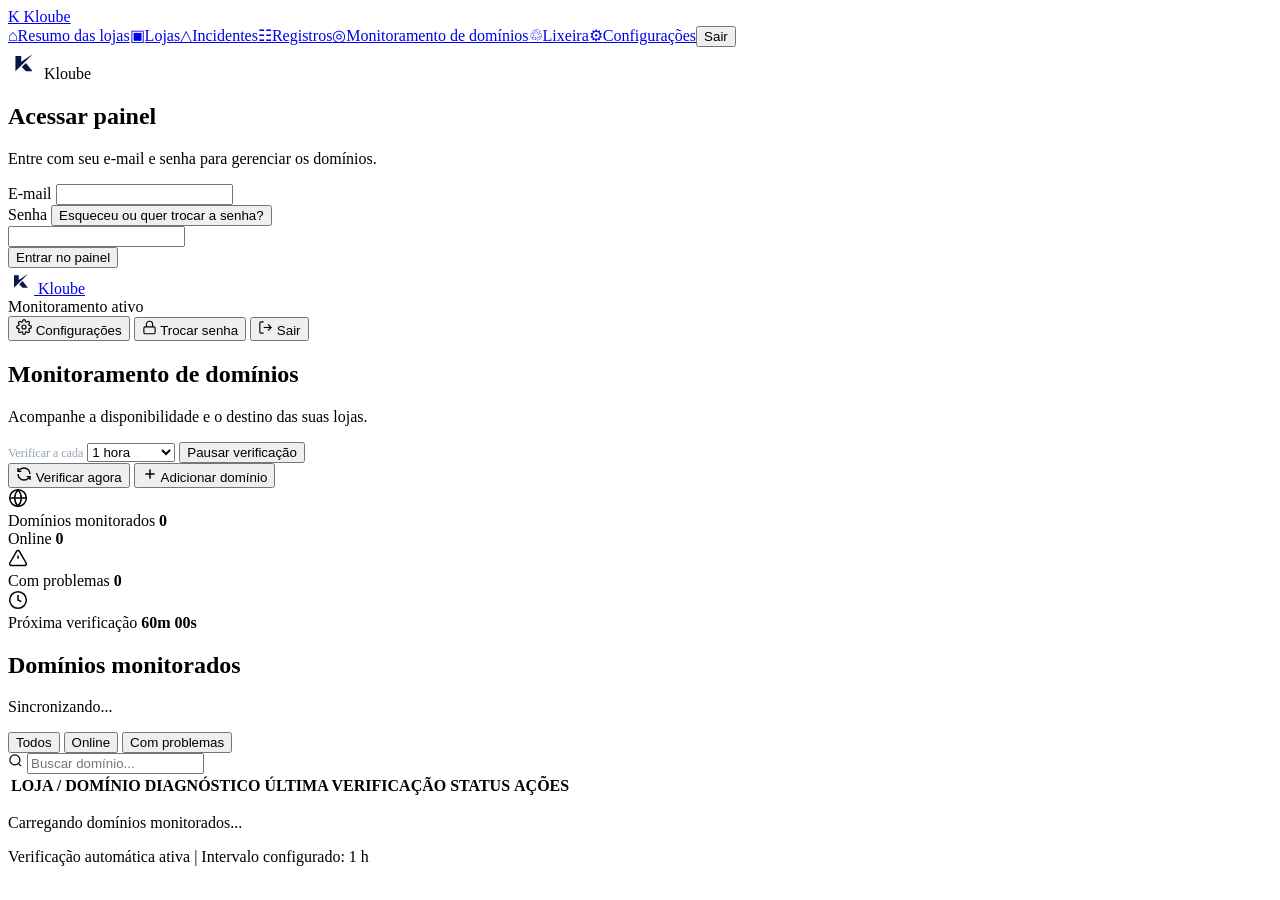
==== domain_monitor/public/index.html @ c4951e4f "Add files via upload" ====
<!DOCTYPE html>
<html lang="pt-BR">
<head>
    <meta charset="UTF-8" />
    <meta name="viewport" content="width=device-width, initial-scale=1.0" />
    <title>Kloube — Monitoramento de domínios</title>
    <link rel="icon" type="image/svg+xml" href="/monitoramento/favicon.svg" />
    <link rel="shortcut icon" type="image/svg+xml" href="data:image/svg+xml,%3Csvg xmlns='http://www.w3.org/2000/svg' viewBox='0 0 28 28' fill='none'%3E%3Crect width='28' height='28' rx='6' fill='%23FFFFFF'/%3E%3Cpath d='M6.5 7.8H11.6V12.9L21.8 6.2L6.5 21.2V7.8Z' fill='%23061647'/%3E%3Cpath d='M15.7 13.9L12.1 17.4L15.7 21.2H21.4L15.7 13.9Z' fill='%23061647'/%3E%3C/svg%3E" />
    <link rel="preconnect" href="https://fonts.googleapis.com">
    <link rel="preconnect" href="https://fonts.gstatic.com" crossorigin>
    <link href="https://fonts.googleapis.com/css2?family=Inter:wght@400;500;600;700&family=JetBrains+Mono:wght@400;500&display=swap" rel="stylesheet">
    <link rel="stylesheet" href="/monitoramento/styles.css" />
<link rel="stylesheet" href="/monitoramento/unified-sidebar.css?v=3"></head>
<body><aside class="unified-sidebar"><a class="unified-brand" href="/"><span class="unified-logo">K</span> Kloube</a><nav><a class="unified-nav " href="/?view=summary"><span aria-hidden="true">⌂</span>Resumo das lojas</a><a class="unified-nav " href="/?view=stores"><span aria-hidden="true">▣</span>Lojas</a><a class="unified-nav " href="/?view=incidents"><span aria-hidden="true">△</span>Incidentes</a><a class="unified-nav " href="/?view=records"><span aria-hidden="true">☷</span>Registros</a><a class="unified-nav active" href="/monitoramento/"><span aria-hidden="true">◎</span>Monitoramento de domínios</a><a class="unified-nav" href="/?view=trash"><span aria-hidden="true">♲</span>Lixeira</a><a class="unified-nav " href="/?view=settings"><span aria-hidden="true">⚙</span>Configurações</a><button class="unified-nav" id="unified-logout">Sair</button></nav></aside>
    <!-- Tela de Login e Redefinição de Senha -->
    <div id="auth-screen" class="auth-screen">
        <div class="auth-glow-circle" aria-hidden="true"></div>
        <div class="auth-card">
            <div class="auth-brand">
                <span class="brand-mark" aria-hidden="true">
                    <svg width="32" height="32" viewBox="0 0 28 28" fill="none">
                        <rect width="28" height="28" rx="6" fill="#FFFFFF"/>
                        <path d="M6.5 7.8H11.6V12.9L21.8 6.2L6.5 21.2V7.8Z" fill="#061647"/>
                        <path d="M15.7 13.9L12.1 17.4L15.7 21.2H21.4L15.7 13.9Z" fill="#061647"/>
                    </svg>
                </span>
                <span class="brand-wordmark">Kloube</span>
            </div>

            <!-- Visão 1: Login -->
            <div id="auth-login-view">
                <h2 class="auth-title">Acessar painel</h2>
                <p class="auth-subtitle">Entre com seu e-mail e senha para gerenciar os domínios.</p>

                <form id="login-form" novalidate>
                    <div id="login-error-box" class="form-error-box" style="display:none;" role="alert"></div>

                    <div class="form-field">
                        <label for="login-email">E-mail</label>
                        <input type="email" id="login-email" placeholder="" required autocomplete="username" />
                    </div>

                    <div class="form-field">
                        <div class="auth-label-row">
                            <label for="login-password">Senha</label>
                            <button type="button" id="btn-forgot-password" class="link-btn auth-forgot-link">Esqueceu ou quer trocar a senha?</button>
                        </div>
                        <input type="password" id="login-password" placeholder="" required autocomplete="current-password" />
                    </div>

                    <button type="submit" id="btn-login-submit" class="btn btn-primary auth-submit-btn">
                        <span>Entrar no painel</span>
                    </button>
                </form>
            </div>

            <!-- Visão 2: Trocar / Redefinir Senha -->
            <div id="auth-reset-view" style="display:none;">
                <h2 class="auth-title">Trocar senha</h2>
                <p class="auth-subtitle" id="auth-reset-subtitle">Receba um código no seu e-mail cadastrado para definir uma nova senha.</p>

                <form id="reset-password-form" novalidate>
                    <div id="reset-error-box" class="form-error-box" style="display:none;" role="alert"></div>

                    <div class="form-field">
                        <label for="reset-email">E-mail da conta</label>
                        <div class="auth-inline-row">
                            <input type="email" id="reset-email" placeholder="" required autocomplete="username" />
                            <button type="button" id="btn-send-reset-code" class="btn btn-secondary btn-sm">Enviar código</button>
                        </div>
                    </div>

                    <div class="form-field" id="reset-code-group">
                        <label for="reset-code">Código de 6 dígitos (enviado no e-mail)</label>
                        <input type="text" id="reset-code" placeholder="Ex: 123456" maxlength="6" autocomplete="one-time-code" />
                    </div>

                    <div class="form-field">
                        <label for="reset-new-password">Nova senha</label>
                        <input type="password" id="reset-new-password" placeholder="" required autocomplete="new-password" />
                    </div>

                    <div class="form-field">
                        <label for="reset-confirm-password">Confirmar nova senha</label>
                        <input type="password" id="reset-confirm-password" placeholder="" required autocomplete="new-password" />
                    </div>

                    <div class="auth-reset-actions">
                        <button type="button" id="btn-back-to-login" class="btn btn-secondary">Voltar</button>
                        <button type="submit" id="btn-reset-submit" class="btn btn-primary" style="flex:1;">
                            <span>Salvar nova senha</span>
                        </button>
                    </div>
                </form>
            </div>
        </div>
    </div>

    <!-- 1. Cabeçalho -->
    <header class="topbar">
        <div class="container topbar-inner">
            <div class="topbar-left">
                <a href="/" class="brand" aria-label="Kloube">
                    <span class="brand-mark" aria-hidden="true">
                        <svg width="26" height="26" viewBox="0 0 28 28" fill="none">
                            <rect width="28" height="28" rx="6" fill="#FFFFFF"/>
                            <path d="M6.5 7.8H11.6V12.9L21.8 6.2L6.5 21.2V7.8Z" fill="#061647"/>
                            <path d="M15.7 13.9L12.1 17.4L15.7 21.2H21.4L15.7 13.9Z" fill="#061647"/>
                        </svg>
                    </span>
                    <span class="brand-wordmark">Kloube</span>
                </a>

                <span class="topbar-divider" aria-hidden="true"></span>

                <div class="monitor-status-indicator" id="header-monitor-status">
                    <span class="status-dot status-dot-green" aria-hidden="true"></span>
                    <span>Monitoramento ativo</span>
                </div>
            </div>

            <div class="topbar-right">
                <button type="button" id="btn-open-create-account" class="topbar-btn" style="display:none;" title="Criar nova conta de acesso (Exclusivo Admin)">
                    <svg width="16" height="16" viewBox="0 0 24 24" fill="none" stroke="currentColor" stroke-width="1.8" aria-hidden="true">
                        <path d="M16 21v-2a4 4 0 0 0-4-4H5a4 4 0 0 0-4 4v2"></path>
                        <circle cx="8.5" cy="7" r="4"></circle>
                        <line x1="20" y1="8" x2="20" y2="14"></line>
                        <line x1="23" y1="11" x2="17" y2="11"></line>
                    </svg>
                    <span>Criar conta</span>
                </button>

                <button type="button" id="btn-open-settings" class="topbar-btn">
                    <svg width="16" height="16" viewBox="0 0 24 24" fill="none" stroke="currentColor" stroke-width="1.8" aria-hidden="true">
                        <circle cx="12" cy="12" r="3"></circle>
                        <path d="M19.4 15a1.65 1.65 0 0 0 .33 1.82l.06.06a2 2 0 0 1 0 2.83 2 2 0 0 1-2.83 0l-.06-.06a1.65 1.65 0 0 0-1.82-.33 1.65 1.65 0 0 0-1 1.51V21a2 2 0 0 1-2 2 2 2 0 0 1-2-2v-.09A1.65 1.65 0 0 0 9 19.4a1.65 1.65 0 0 0-1.82.33l-.06.06a2 2 0 0 1-2.83 0 2 2 0 0 1 0-2.83l.06-.06a1.65 1.65 0 0 0 .33-1.82 1.65 1.65 0 0 0-1.51-1H3a2 2 0 0 1-2-2 2 2 0 0 1 2-2h.09A1.65 1.65 0 0 0 4.6 9a1.65 1.65 0 0 0-.33-1.82l-.06-.06a2 2 0 0 1 0-2.83 2 2 0 0 1 2.83 0l.06.06a1.65 1.65 0 0 0 1.82.33H9a1.65 1.65 0 0 0 1-1.51V3a2 2 0 0 1 2-2 2 2 0 0 1 2 2v.09a1.65 1.65 0 0 0 1 1.51 1.65 1.65 0 0 0 1.82-.33l.06-.06a2 2 0 0 1 2.83 0 2 2 0 0 1 0 2.83l-.06.06a1.65 1.65 0 0 0-.33 1.82V9a1.65 1.65 0 0 0 1.51 1H21a2 2 0 0 1 2 2 2 2 0 0 1-2 2h-.09a1.65 1.65 0 0 0-1.51 1z"></path>
                    </svg>
                    <span>Configurações</span>
                </button>

                <button type="button" id="btn-header-change-pass" class="topbar-btn" title="Trocar senha de acesso">
                    <svg width="15" height="15" viewBox="0 0 24 24" fill="none" stroke="currentColor" stroke-width="1.8" aria-hidden="true">
                        <rect x="3" y="11" width="18" height="11" rx="2" ry="2"></rect>
                        <path d="M7 11V7a5 5 0 0 1 10 0v4"></path>
                    </svg>
                    <span>Trocar senha</span>
                </button>

                <button type="button" id="btn-logout" class="topbar-btn" title="Sair da conta">
                    <svg width="15" height="15" viewBox="0 0 24 24" fill="none" stroke="currentColor" stroke-width="1.8" aria-hidden="true">
                        <path d="M9 21H5a2 2 0 0 1-2-2V5a2 2 0 0 1 2-2h4"></path>
                        <polyline points="16 17 21 12 16 7"></polyline>
                        <line x1="21" y1="12" x2="9" y2="12"></line>
                    </svg>
                    <span>Sair</span>
                </button>
            </div>
        </div>
    </header>

    <main class="container main-layout">
        <!-- Banner de erro de conexão caso o servidor falhe -->
        <div id="connection-error-banner" class="error-banner" style="display:none;" role="alert">
            <svg width="16" height="16" viewBox="0 0 24 24" fill="none" stroke="currentColor" stroke-width="2">
                <circle cx="12" cy="12" r="10"></circle>
                <line x1="12" y1="8" x2="12" y2="12"></line>
                <line x1="12" y1="16" x2="12.01" y2="16"></line>
            </svg>
            <span>Não foi possível sincronizar os dados com o servidor local. Tentando reconectar...</span>
            <button type="button" class="btn btn-secondary btn-sm" id="btn-retry-sync">Tentar novamente</button>
        </div>

        <!-- 2. Identificação da tela -->
        <section class="page-header">
            <div class="page-header-text">
                <h1 class="page-title">Monitoramento de domínios</h1>
                <p class="page-subtitle">Acompanhe a disponibilidade e o destino das suas lojas.</p>
            </div>

            <div class="page-header-actions">
                <div class="monitor-controls">
                    <label for="monitor-interval" style="color:#94a3b8;font-size:12px">Verificar a cada</label>
                    <select id="monitor-interval" aria-label="Intervalo de verificação">
                        <option value="900">15 minutos</option><option value="1800">30 minutos</option><option value="3600" selected>1 hora</option>
                    </select>
                    <button type="button" id="btn-toggle-monitor" class="btn btn-secondary">Pausar verificação</button>
                </div>
                <button type="button" id="btn-check-all" class="btn btn-secondary">
                    <svg id="check-all-icon" width="16" height="16" viewBox="0 0 24 24" fill="none" stroke="currentColor" stroke-width="2" aria-hidden="true">
                        <path d="M21 12a9 9 0 0 0-9-9 9.75 9.75 0 0 0-6.74 2.74L3 8"></path>
                        <path d="M3 3v5h5"></path>
                        <path d="M3 12a9 9 0 0 0 9 9 9.75 9.75 0 0 0 6.74-2.74L21 16"></path>
                        <path d="M16 16h5v5"></path>
                    </svg>
                    <span id="check-all-label">Verificar agora</span>
                </button>

                <button type="button" id="btn-open-add" class="btn btn-primary">
                    <svg width="16" height="16" viewBox="0 0 24 24" fill="none" stroke="currentColor" stroke-width="2.2" aria-hidden="true">
                        <line x1="12" y1="5" x2="12" y2="19"></line>
                        <line x1="5" y1="12" x2="19" y2="12"></line>
                    </svg>
                    <span>Adicionar domínio</span>
                </button>
            </div>
        </section>

        <!-- 3. Resumo (4 Cards compactos) -->
        <section class="summary-grid" aria-label="Resumo do monitoramento">
            <div class="summary-card">
                <div class="summary-icon summary-icon-blue" aria-hidden="true">
                    <svg width="20" height="20" viewBox="0 0 24 24" fill="none" stroke="currentColor" stroke-width="1.8">
                        <circle cx="12" cy="12" r="10"></circle>
                        <line x1="2" y1="12" x2="22" y2="12"></line>
                        <path d="M12 2a15.3 15.3 0 0 1 4 10 15.3 15.3 0 0 1-4 10 15.3 15.3 0 0 1-4-10 15.3 15.3 0 0 1 4-10z"></path>
                    </svg>
                </div>
                <div class="summary-content">
                    <span class="summary-label">Domínios monitorados</span>
                    <strong class="summary-value" id="stat-total">0</strong>
                </div>
            </div>

            <div class="summary-card">
                <div class="summary-icon summary-icon-green" aria-hidden="true">
                    <span class="summary-dot-green"></span>
                </div>
                <div class="summary-content">
                    <span class="summary-label">Online</span>
                    <strong class="summary-value" id="stat-online">0</strong>
                </div>
            </div>

            <div class="summary-card">
                <div class="summary-icon summary-icon-red" aria-hidden="true">
                    <svg width="20" height="20" viewBox="0 0 24 24" fill="none" stroke="currentColor" stroke-width="1.8">
                        <path d="m21.73 18-8-14a2 2 0 0 0-3.48 0l-8 14A2 2 0 0 0 4 21h16a2 2 0 0 0 1.73-3Z"></path>
                        <line x1="12" y1="9" x2="12" y2="13"></line>
                        <line x1="12" y1="17" x2="12.01" y2="17"></line>
                    </svg>
                </div>
                <div class="summary-content">
                    <span class="summary-label">Com problemas</span>
                    <strong class="summary-value" id="stat-offline">0</strong>
                </div>
            </div>

            <div class="summary-card">
                <div class="summary-icon summary-icon-neutral" aria-hidden="true">
                    <svg width="20" height="20" viewBox="0 0 24 24" fill="none" stroke="currentColor" stroke-width="1.8">
                        <circle cx="12" cy="12" r="10"></circle>
                        <polyline points="12 6 12 12 16 14"></polyline>
                    </svg>
                </div>
                <div class="summary-content">
                    <span class="summary-label">Próxima verificação</span>
                    <strong class="summary-value" id="stat-interval">60m 00s</strong>
                </div>
            </div>
        </section>

        <!-- 5. Lista de domínios (Área principal) -->
        <section class="panel domains-panel" aria-labelledby="domains-section-title">
            <div class="panel-header">
                <div class="panel-title-group">
                    <h2 class="panel-title" id="domains-section-title">Domínios monitorados</h2>
                    <p class="panel-meta" id="last-sync-text">Sincronizando...</p>
                </div>

                <div class="panel-controls">
                    <div class="segmented-control" role="tablist" aria-label="Filtrar domínios por status">
                        <button type="button" class="segment-btn active" data-filter="all" role="tab" aria-selected="true">
                            Todos
                        </button>
                        <button type="button" class="segment-btn" data-filter="online" role="tab" aria-selected="false">
                            <span class="dot-indicator dot-green" aria-hidden="true"></span>
                            Online
                        </button>
                        <button type="button" class="segment-btn" data-filter="offline" role="tab" aria-selected="false">
                            <span class="dot-indicator dot-red" aria-hidden="true"></span>
                            Com problemas
                        </button>
                    </div>

                    <div class="search-field">
                        <svg width="15" height="15" viewBox="0 0 24 24" fill="none" stroke="currentColor" stroke-width="2" aria-hidden="true">
                            <circle cx="11" cy="11" r="8"></circle>
                            <line x1="21" y1="21" x2="16.65" y2="16.65"></line>
                        </svg>
                        <input type="search" id="search-input" placeholder="Buscar domínio..." aria-label="Buscar por nome da loja, domínio ou diagnóstico" />
                    </div>
                </div>
            </div>

            <div class="table-container" id="domains-table-container">
                <table class="domains-table">
                    <thead>
                        <tr>
                            <th class="col-domain">LOJA / DOMÍNIO</th>
                            <th class="col-diag">DIAGNÓSTICO</th>
                            <th class="col-time">ÚLTIMA VERIFICAÇÃO</th>
                            <th class="col-status">STATUS</th>
                            <th class="col-actions">AÇÕES</th>
                        </tr>
                    </thead>
                    <tbody id="domains-tbody">
                        <!-- Preenchido via JS -->
                    </tbody>
                </table>
            </div>

            <!-- Estado de carregamento inicial -->
            <div id="loading-state" class="state-box">
                <div class="spinner" aria-hidden="true"></div>
                <p>Carregando domínios monitorados...</p>
            </div>

            <!-- Estado de lista vazia -->
            <div id="empty-state" class="state-box" style="display:none;">
                <div class="state-icon" aria-hidden="true">
                    <svg width="24" height="24" viewBox="0 0 24 24" fill="none" stroke="currentColor" stroke-width="1.8">
                        <circle cx="12" cy="12" r="10"></circle>
                        <line x1="2" y1="12" x2="22" y2="12"></line>
                        <path d="M12 2a15.3 15.3 0 0 1 4 10 15.3 15.3 0 0 1-4 10 15.3 15.3 0 0 1-4-10 15.3 15.3 0 0 1 4-10z"></path>
                    </svg>
                </div>
                <h3 class="state-title">Nenhum domínio monitorado</h3>
                <p class="state-desc">Adicione o domínio da sua primeira loja para acompanhar a disponibilidade e o direcionamento automaticamente.</p>
                <button type="button" class="btn btn-primary" id="btn-empty-add">
                    <svg width="16" height="16" viewBox="0 0 24 24" fill="none" stroke="currentColor" stroke-width="2.2">
                        <line x1="12" y1="5" x2="12" y2="19"></line>
                        <line x1="5" y1="12" x2="19" y2="12"></line>
                    </svg>
                    <span>Adicionar domínio</span>
                </button>
            </div>

            <!-- Estado de busca/filtro sem resultados -->
            <div id="no-results-state" class="state-box" style="display:none;">
                <h3 class="state-title">Nenhum resultado encontrado</h3>
                <p class="state-desc">Não encontramos domínios correspondentes aos filtros ou termo buscado.</p>
                <button type="button" class="btn btn-secondary btn-sm" id="btn-clear-filters">Limpar filtros</button>
            </div>
        </section>



        <!-- Rodapé discreto de status -->
        <footer class="status-footer">
            <div class="footer-left">
                <span class="status-dot status-dot-green" aria-hidden="true"></span>
                <span id="monitor-running-label">Verificação automática ativa</span>
                <span class="footer-sep" aria-hidden="true">|</span>
                <span id="footer-next-check" class="footer-muted">Intervalo configurado: 1 h</span>
            </div>
            <div class="footer-right">
                <button type="button" id="btn-test-alert" class="link-btn" style="display:none">
                    Disparar alerta de teste
                </button>
            </div>
        </footer>
    </main>

    <!-- 4. Modal de Cadastro: Adicionar Domínio -->
    <div id="add-modal" class="modal-backdrop" style="display:none;" role="dialog" aria-modal="true" aria-labelledby="add-modal-title">
        <div class="modal-dialog">
            <div class="modal-header">
                <div>
                    <h3 id="add-modal-title" class="modal-title">Adicionar domínio</h3>
                    <p class="modal-subtitle">Cadastre um novo domínio para monitorar sua disponibilidade e direcionamento.</p>
                </div>
                <button type="button" class="icon-close" id="btn-close-add" aria-label="Fechar modal">
                    <svg width="18" height="18" viewBox="0 0 24 24" fill="none" stroke="currentColor" stroke-width="2">
                        <line x1="18" y1="6" x2="6" y2="18"></line>
                        <line x1="6" y1="6" x2="18" y2="18"></line>
                    </svg>
                </button>
            </div>

            <form id="add-domain-form" novalidate>
                <div id="add-form-error" class="form-error-box" style="display:none;" role="alert"></div>

                <div class="form-field">
                    <label for="input-domain">Domínio</label>
                    <input type="text" id="input-domain" placeholder="Ex: www.sualoja.com.br" required autocomplete="off" />
                    <span class="field-help">Informe apenas o endereço do domínio ou a URL completa da loja.</span>
                </div>

                <div class="form-field">
                    <label for="input-name">Nome da loja <span class="label-optional">— opcional</span></label>
                    <input type="text" id="input-name" placeholder="Ex: Longwell Kitchen" autocomplete="off" />
                    <span class="field-help">Nome amigável exibido em destaque na tabela e nos alertas.</span>
                </div>

                <div class="form-field">
                    <label for="input-redirect">Destino esperado <span class="label-optional">— opcional</span></label>
                    <input type="text" id="input-redirect" placeholder="Ex: sualoja.myshopify.com ou trecho da URL final" autocomplete="off" />
                    <span class="field-help">Se preenchido, valida se o domínio redireciona ou responde com esse destino.</span>
                </div>

                <div class="modal-actions">
                    <button type="button" class="btn btn-secondary" id="btn-cancel-add">Cancelar</button>
                    <button type="submit" id="btn-submit-add" class="btn btn-primary">
                        <span>Adicionar domínio</span>
                    </button>
                </div>
            </form>
        </div>
    </div>

    <!-- Modal de Edição: Editar Domínio -->
    <div id="edit-modal" class="modal-backdrop" style="display:none;" role="dialog" aria-modal="true" aria-labelledby="edit-modal-title">
        <div class="modal-dialog">
            <div class="modal-header">
                <div>
                    <h3 id="edit-modal-title" class="modal-title">Editar domínio</h3>
                    <p class="modal-subtitle">Altere os dados abaixo. O domínio será verificado novamente ao salvar.</p>
                </div>
                <button type="button" class="icon-close" id="btn-close-edit" aria-label="Fechar modal">
                    <svg width="18" height="18" viewBox="0 0 24 24" fill="none" stroke="currentColor" stroke-width="2">
                        <line x1="18" y1="6" x2="6" y2="18"></line>
                        <line x1="6" y1="6" x2="18" y2="18"></line>
                    </svg>
                </button>
            </div>

            <form id="edit-domain-form" novalidate>
                <input type="hidden" id="edit-id" />
                <div id="edit-form-error" class="form-error-box" style="display:none;" role="alert"></div>

                <div class="form-field">
                    <label for="edit-domain">Domínio</label>
                    <input type="text" id="edit-domain" placeholder="Ex: www.sualoja.com.br" required autocomplete="off" />
                    <span class="field-help">Endereço do domínio que será consultado nas verificações.</span>
                </div>

                <div class="form-field">
                    <label for="edit-name">Nome da loja <span class="label-optional">— opcional</span></label>
                    <input type="text" id="edit-name" placeholder="Ex: Longwell Kitchen" autocomplete="off" />
                    <span class="field-help">Identificação da loja na listagem principal.</span>
                </div>

                <div class="form-field">
                    <label for="edit-redirect">Destino esperado <span class="label-optional">— opcional</span></label>
                    <input type="text" id="edit-redirect" placeholder="Ex: sualoja.com.br" autocomplete="off" />
                    <span class="field-help">Deixe em branco para validar qualquer site ativo não estacionado.</span>
                </div>

                <div class="modal-actions">
                    <button type="button" class="btn btn-secondary" id="btn-cancel-edit">Cancelar</button>
                    <button type="submit" id="btn-submit-edit" class="btn btn-primary">Salvar alterações</button>
                </div>
            </form>
        </div>
    </div>

    <!-- Modal de Confirmação (Exclusão de domínio / Limpar histórico) -->
    <div id="confirm-modal" class="modal-backdrop" style="display:none;" role="dialog" aria-modal="true" aria-labelledby="confirm-modal-title">
        <div class="modal-dialog modal-dialog-sm">
            <div class="modal-header">
                <h3 id="confirm-modal-title" class="modal-title">Confirmar ação</h3>
                <button type="button" class="icon-close" id="btn-close-confirm" aria-label="Fechar modal">
                    <svg width="18" height="18" viewBox="0 0 24 24" fill="none" stroke="currentColor" stroke-width="2">
                        <line x1="18" y1="6" x2="6" y2="18"></line>
                        <line x1="6" y1="6" x2="18" y2="18"></line>
                    </svg>
                </button>
            </div>
            <p id="confirm-modal-desc" class="modal-body-text"></p>
            <div class="modal-actions">
                <button type="button" class="btn btn-secondary" id="btn-cancel-confirm">Cancelar</button>
                <button type="button" class="btn btn-danger" id="btn-accept-confirm">Confirmar</button>
            </div>
        </div>
    </div>

    <!-- Modal de Configurações -->
    <div id="settings-modal" class="modal-backdrop" style="display:none;" role="dialog" aria-modal="true" aria-labelledby="settings-modal-title">
        <div class="modal-dialog modal-dialog-lg">
            <div class="modal-header">
                <div>
                    <h3 id="settings-modal-title" class="modal-title">Configurações de monitoramento</h3>
                    <p class="modal-subtitle">Gerencie o intervalo de verificação e os canais de notificação.</p>
                </div>
                <button type="button" class="icon-close" id="btn-close-settings" aria-label="Fechar modal">
                    <svg width="18" height="18" viewBox="0 0 24 24" fill="none" stroke="currentColor" stroke-width="2">
                        <line x1="18" y1="6" x2="6" y2="18"></line>
                        <line x1="6" y1="6" x2="18" y2="18"></line>
                    </svg>
                </button>
            </div>

            <form id="settings-form">
                <div class="form-row-2">
                    <div class="form-field">
                        <label for="set-email">E-mails para alertas</label>
                        <input type="text" id="set-email" value="onobrecarlos@gmail.com, alertas.kloube@gmail.com" required />
                        <span class="field-help">Separe múltiplos e-mails por vírgula para que todos recebam os alertas.</span>
                    </div>

                    <div class="form-field">
                        <label for="set-interval">Intervalo de verificação</label>
                        <select id="set-interval">
                            <option value="900">A cada 15 minutos</option><option value="1800">A cada 30 minutos</option><option value="3600" selected>A cada 1 hora</option>
                        </select>
                        <span class="field-help">Verificação automática a cada 1h ou ao clicar em "Verificar agora".</span>
                    </div>
                </div>

                <div class="form-row-2">
                    <label class="toggle-box">
                        <input type="checkbox" id="set-desktop" checked />
                        <div class="toggle-box-text">
                            <strong>Notificação no computador</strong>
                            <span>Exibe alerta nativo no Windows e som ao detectar falhas.</span>
                        </div>
                    </label>

                    <label class="toggle-box">
                        <input type="checkbox" id="set-email-toggle" checked />
                        <div class="toggle-box-text">
                            <strong>Notificação por e-mail</strong>
                            <span>Envia os detalhes do incidente para o e-mail configurado.</span>
                        </div>
                    </label>
                </div>

                <div class="smtp-section">
                    <div class="smtp-section-head">
                        <h4>Credenciais SMTP Gmail <span class="label-optional">— opcional</span></h4>
                        <p>Configure uma Senha de App do Google para envio SMTP direto em segundo plano.</p>
                    </div>
                    <div class="form-row-2">
                        <div class="form-field">
                            <label for="set-smtp-user">E-mail remetente (Gmail)</label>
                            <input type="email" id="set-smtp-user" value="growthnobre@gmail.com" placeholder="growthnobre@gmail.com" />
                        </div>
                        <div class="form-field">
                            <label for="set-smtp-pass">Senha de App (16 caracteres)</label>
                            <input type="password" id="set-smtp-pass" placeholder="•••• •••• •••• ••••" />
                        </div>
                    </div>
                </div>

                <div class="modal-actions modal-actions-spread">
                    <button type="button" class="btn btn-secondary" id="btn-modal-test-alert">
                        Testar notificação
                    </button>
                    <div class="modal-actions-right">
                        <button type="button" class="btn btn-secondary" id="btn-cancel-settings">Cancelar</button>
                        <button type="submit" id="btn-save-settings" class="btn btn-primary">Salvar configurações</button>
                    </div>
                </div>
            </form>
        </div>
    </div>

    <!-- Modal Exclusivo Admin: Criar Conta -->
    <div id="create-account-modal" class="modal-backdrop" style="display:none;" role="dialog" aria-modal="true" aria-labelledby="create-account-modal-title">
        <div class="modal-dialog">
            <div class="modal-header">
                <div>
                    <h3 id="create-account-modal-title" class="modal-title">Criar conta de acesso</h3>
                    <p class="modal-subtitle">Exclusivo para o administrador. Cadastre um novo usuário para acessar o painel Kloube.</p>
                </div>
                <button type="button" class="icon-close" id="btn-close-create-account" aria-label="Fechar modal">
                    <svg width="18" height="18" viewBox="0 0 24 24" fill="none" stroke="currentColor" stroke-width="2">
                        <line x1="18" y1="6" x2="6" y2="18"></line>
                        <line x1="6" y1="6" x2="18" y2="18"></line>
                    </svg>
                </button>
            </div>

            <form id="create-account-form" novalidate>
                <div id="create-account-error" class="form-error-box" style="display:none;" role="alert"></div>

                <div class="form-field">
                    <label for="new-account-email">E-mail do novo usuário</label>
                    <input type="email" id="new-account-email" placeholder="Ex: equipe@kloube.com" required autocomplete="off" />
                </div>

                <div class="form-field">
                    <label for="new-account-password">Senha inicial</label>
                    <input type="password" id="new-account-password" placeholder="Mínimo de 4 caracteres" required autocomplete="new-password" />
                </div>

                <div class="modal-actions">
                    <button type="button" class="btn btn-secondary" id="btn-cancel-create-account">Cancelar</button>
                    <button type="submit" id="btn-submit-create-account" class="btn btn-primary">
                        <span>Criar conta</span>
                    </button>
                </div>
            </form>
        </div>
    </div>

    <!-- Container de Toasts -->
    <div id="toast-container" class="toast-container" aria-live="polite"></div>

    <script src="/monitoramento/app.js?v=store-accounts"></script>
</body>
</html>
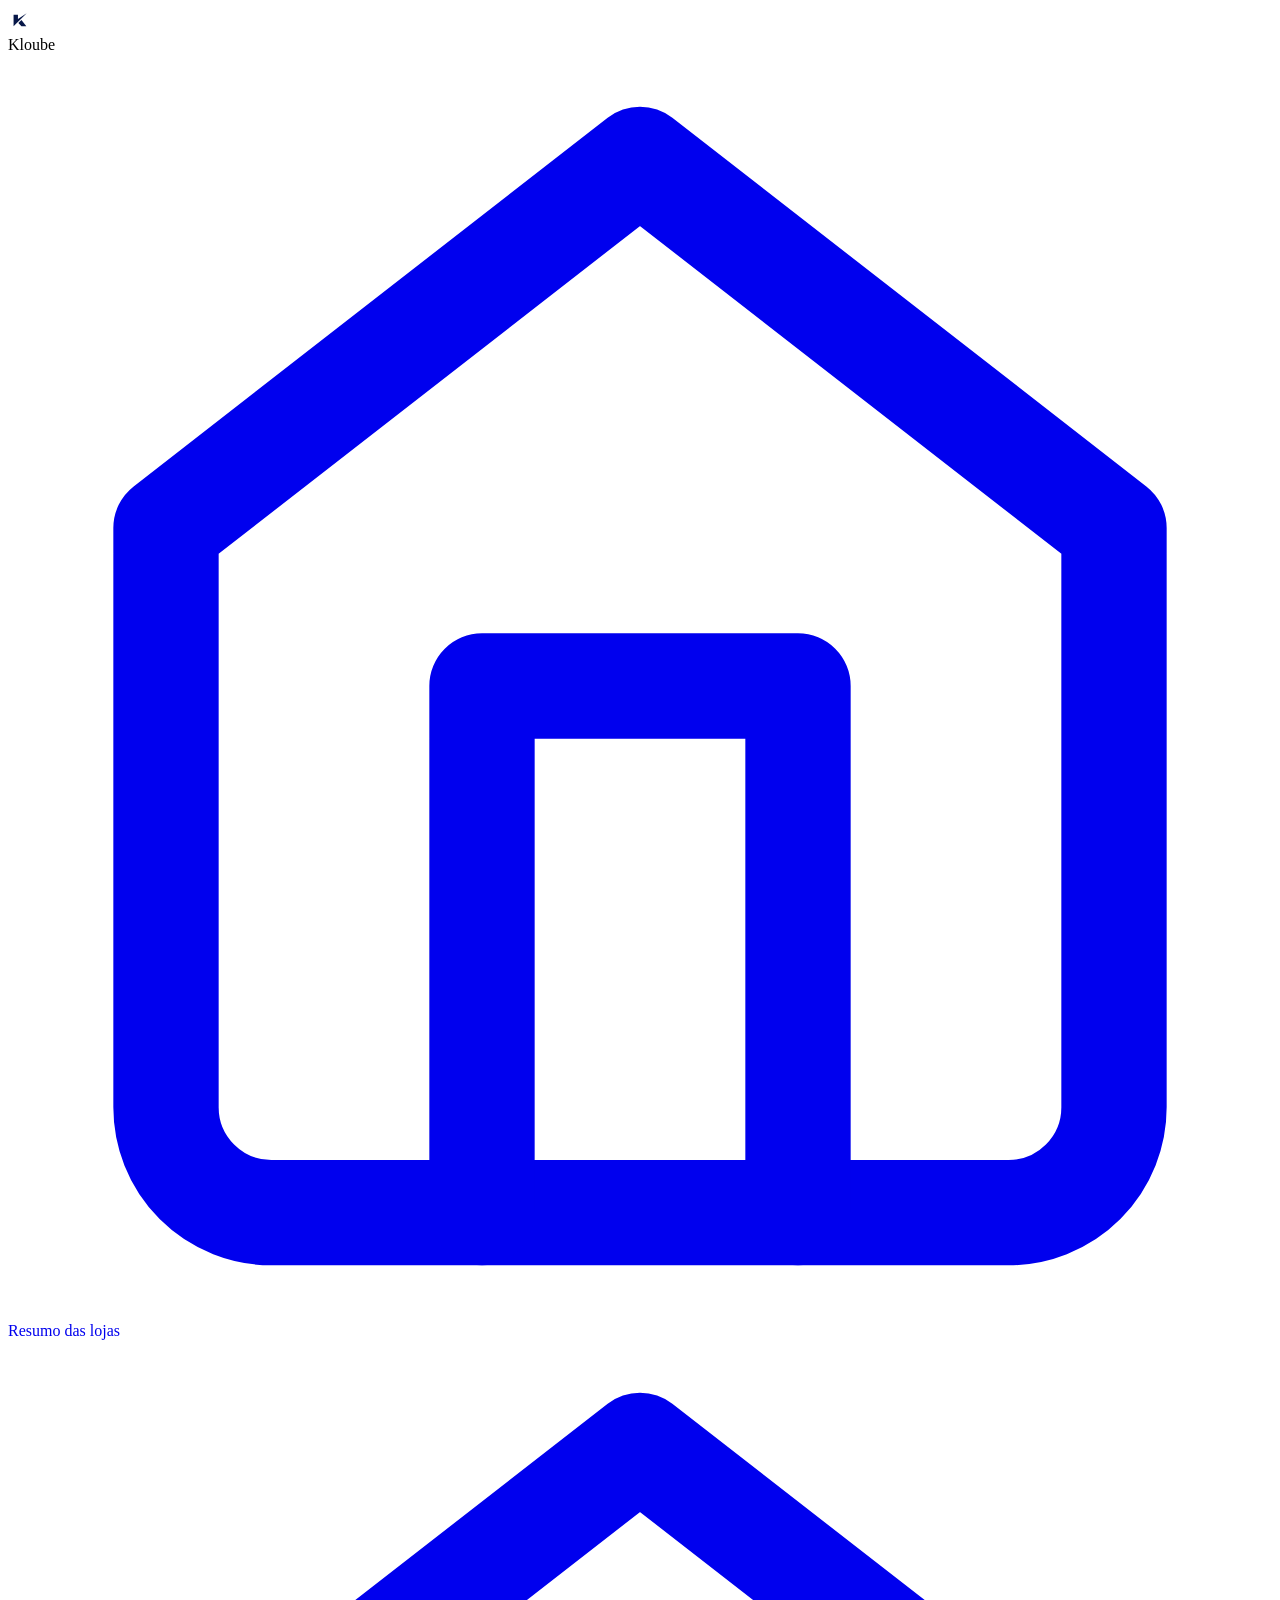
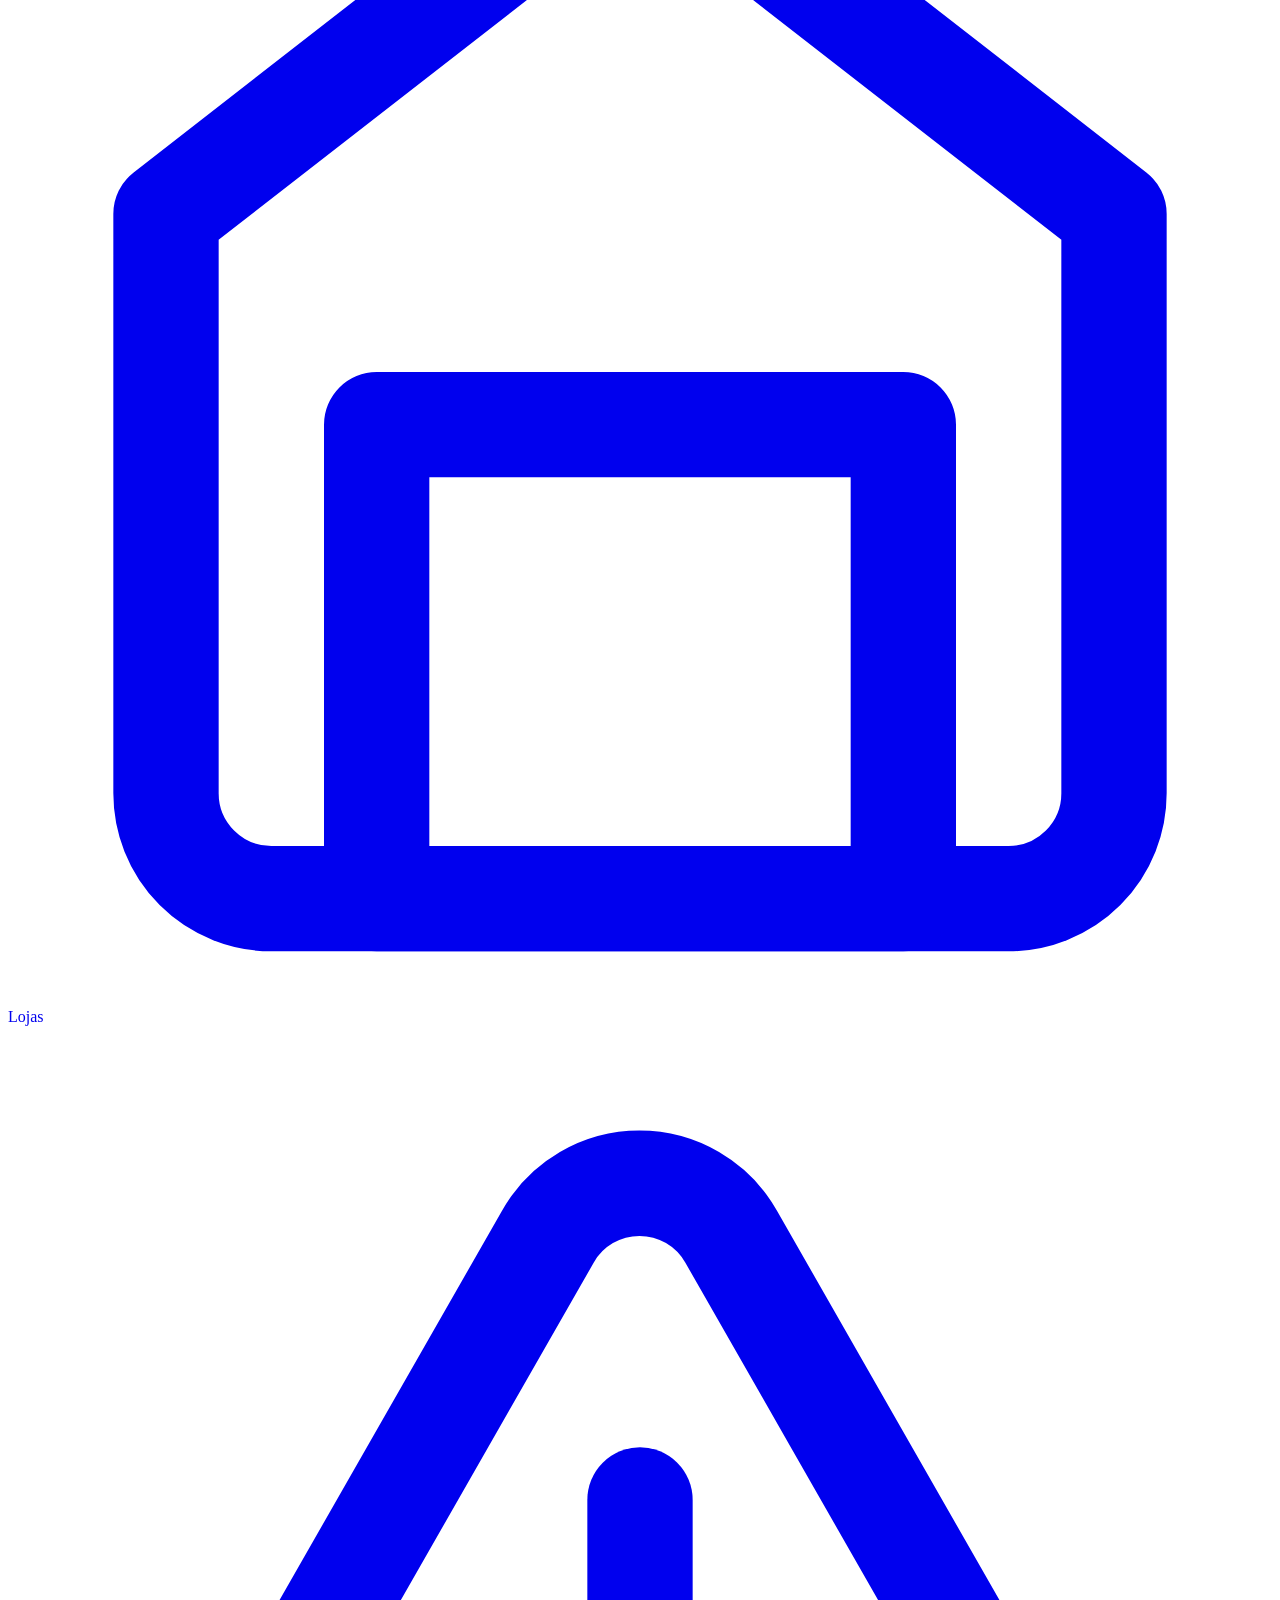
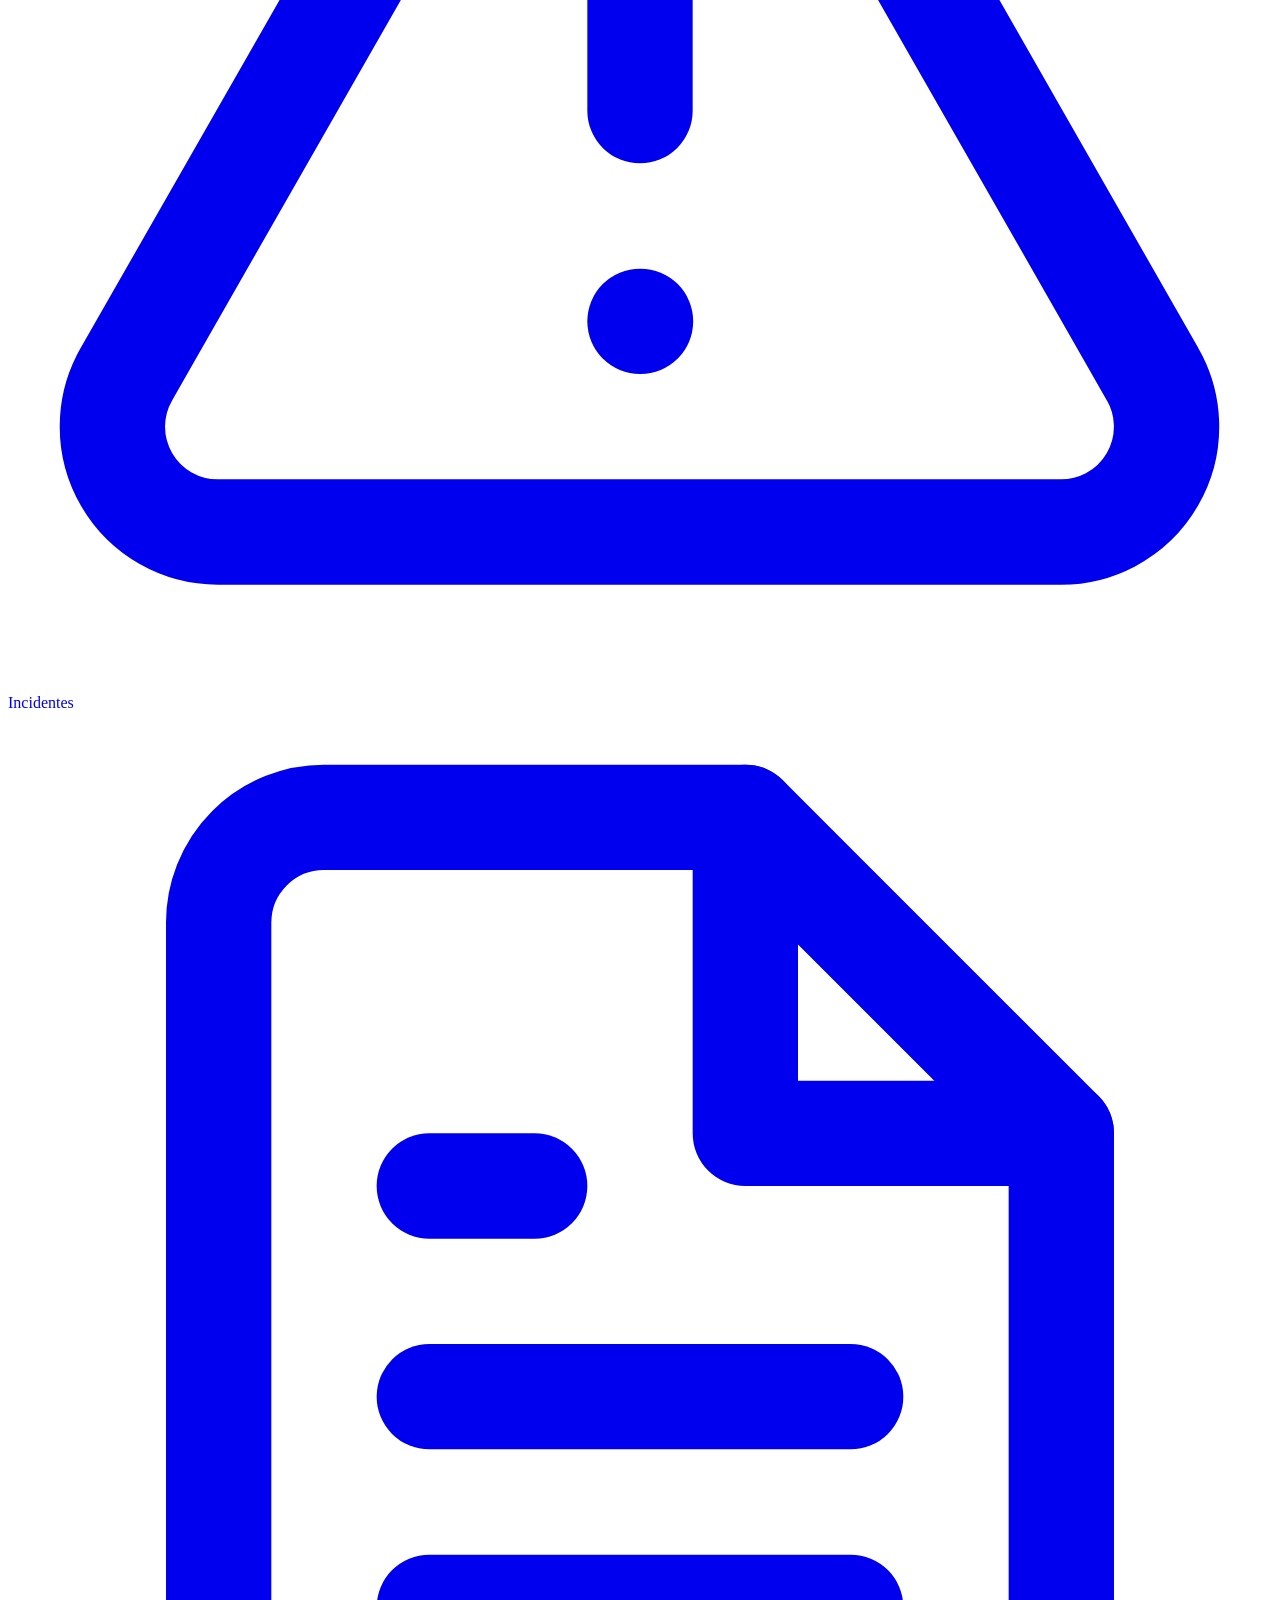
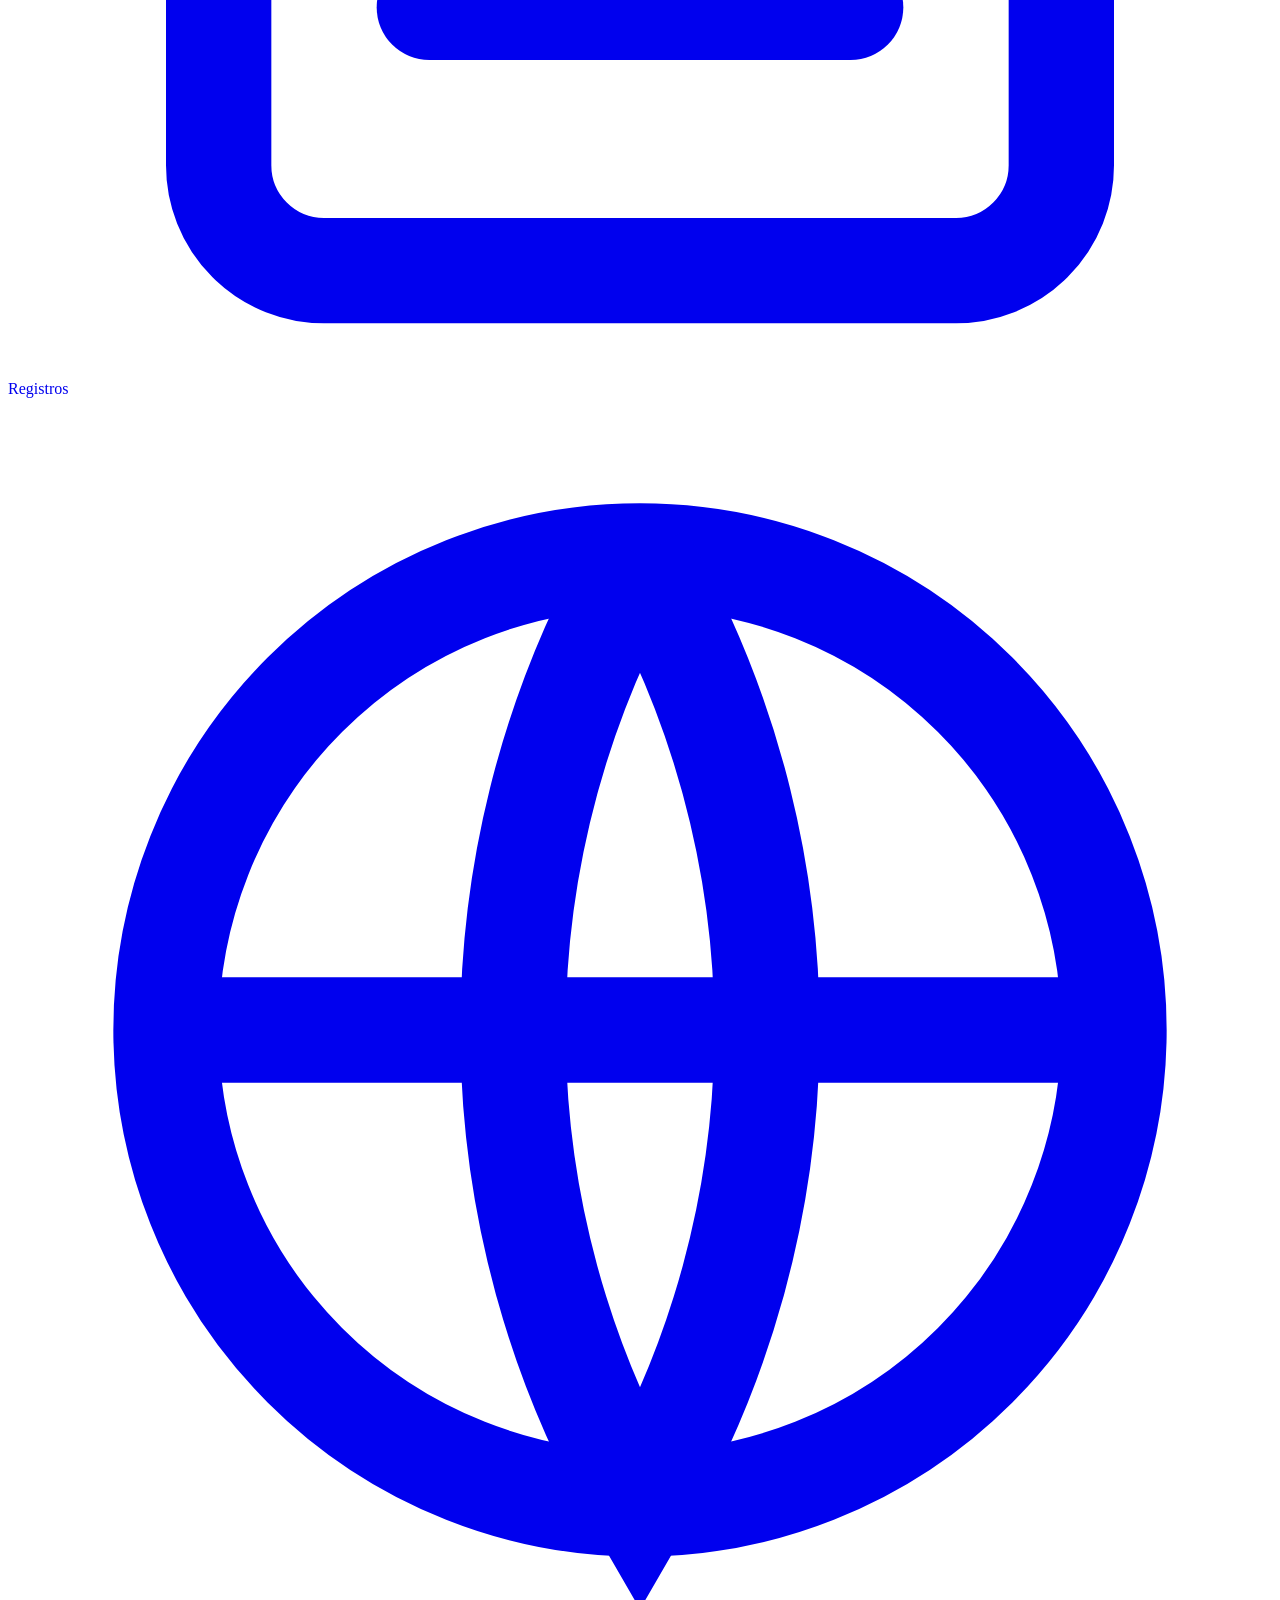
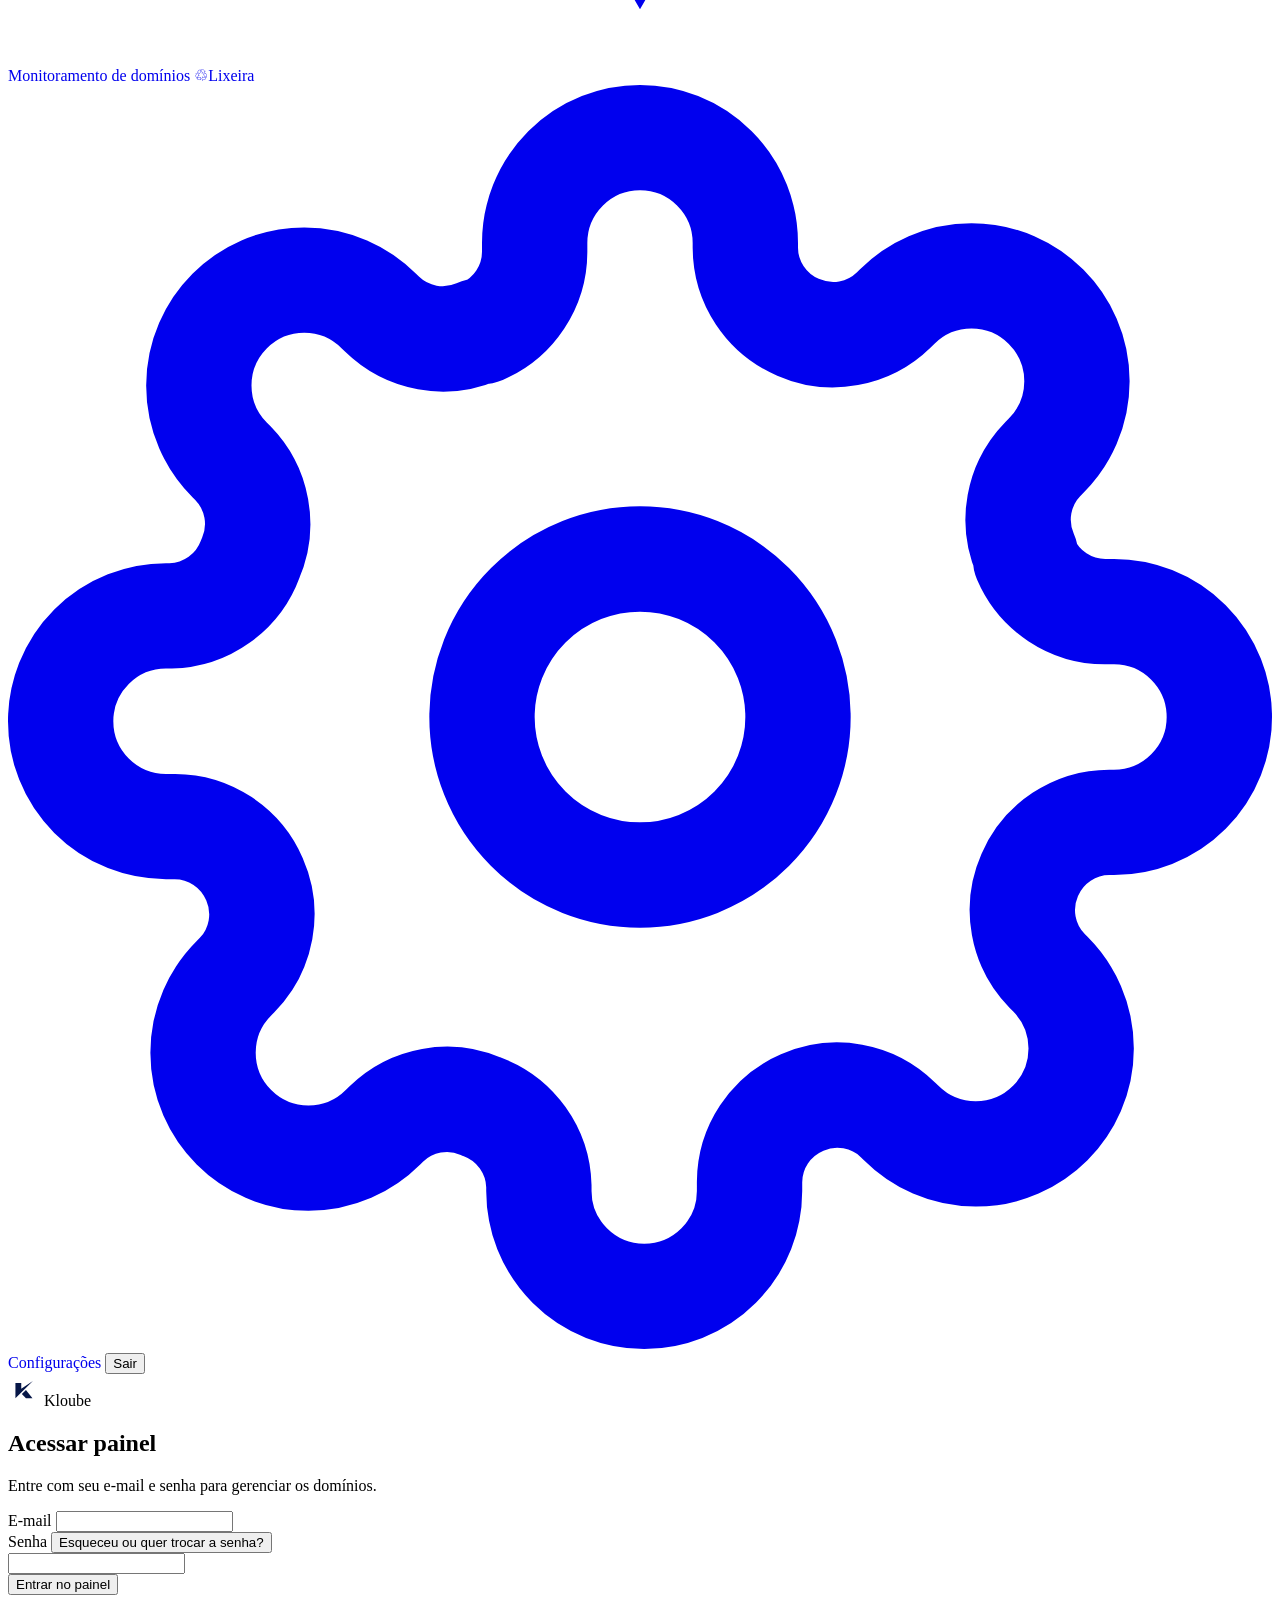
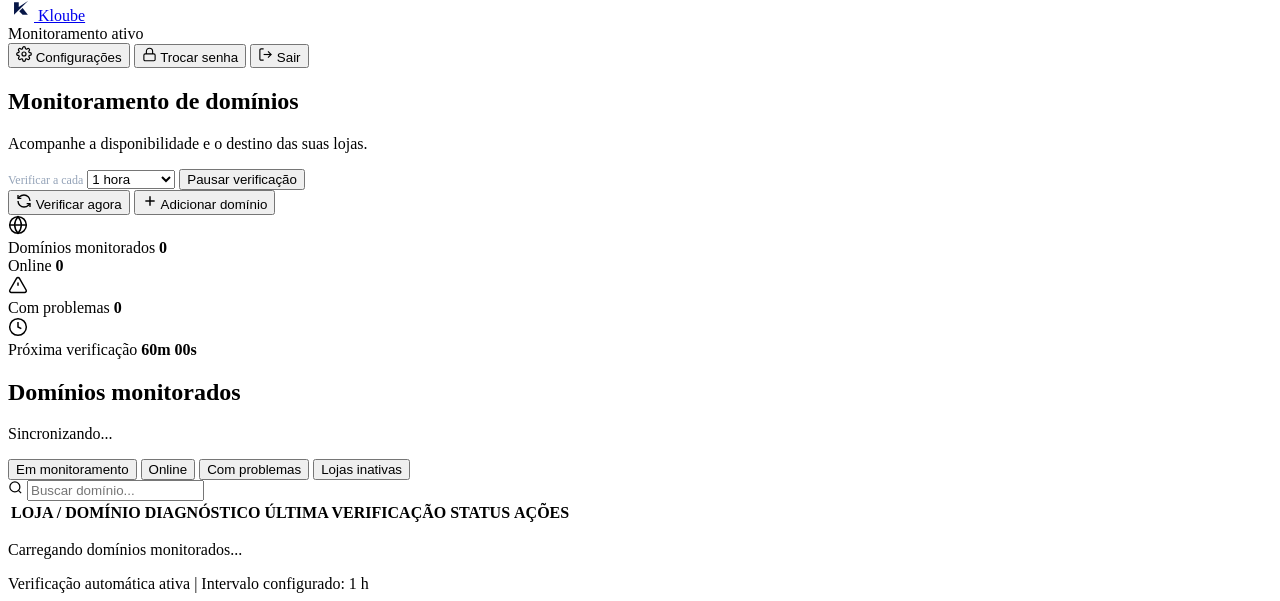
==== commit 7b294778: "Atualiza painel e monitoramento da Kloube" ====
--- a/domain_monitor/public/index.html
+++ b/domain_monitor/public/index.html
@@ -9,9 +9,74 @@
     <link rel="preconnect" href="https://fonts.googleapis.com">
     <link rel="preconnect" href="https://fonts.gstatic.com" crossorigin>
     <link href="https://fonts.googleapis.com/css2?family=Inter:wght@400;500;600;700&family=JetBrains+Mono:wght@400;500&display=swap" rel="stylesheet">
-    <link rel="stylesheet" href="/monitoramento/styles.css" />
-<link rel="stylesheet" href="/monitoramento/unified-sidebar.css?v=3"></head>
-<body><aside class="unified-sidebar"><a class="unified-brand" href="/"><span class="unified-logo">K</span> Kloube</a><nav><a class="unified-nav " href="/?view=summary"><span aria-hidden="true">⌂</span>Resumo das lojas</a><a class="unified-nav " href="/?view=stores"><span aria-hidden="true">▣</span>Lojas</a><a class="unified-nav " href="/?view=incidents"><span aria-hidden="true">△</span>Incidentes</a><a class="unified-nav " href="/?view=records"><span aria-hidden="true">☷</span>Registros</a><a class="unified-nav active" href="/monitoramento/"><span aria-hidden="true">◎</span>Monitoramento de domínios</a><a class="unified-nav" href="/?view=trash"><span aria-hidden="true">♲</span>Lixeira</a><a class="unified-nav " href="/?view=settings"><span aria-hidden="true">⚙</span>Configurações</a><button class="unified-nav" id="unified-logout">Sair</button></nav></aside>
+    <link rel="stylesheet" href="/monitoramento/styles.css?v=active-reference-22-20261106" />
+<link rel="stylesheet" href="/monitoramento/unified-sidebar.css?v=matching-main-20261106"></head>
+<body><aside class="sidebar unified-sidebar" id="sidebar">
+        <div class="sidebar-brand">
+            <div class="brand-logo-badge">
+                <svg width="24" height="24" viewBox="0 0 28 28" fill="none">
+                    <rect width="28" height="28" rx="6" fill="#FFFFFF"/>
+                    <path d="M6.5 7.8H11.6V12.9L21.8 6.2L6.5 21.2V7.8Z" fill="#061647"/>
+                    <path d="M15.7 13.9L12.1 17.4L15.7 21.2H21.4L15.7 13.9Z" fill="#061647"/>
+                </svg>
+            </div>
+            <span class="brand-logo-text">Kloube</span>
+        </div>
+
+        <nav class="sidebar-nav">
+            <a class="nav-item" href="/?view=summary" style="text-decoration:none">
+                <svg class="nav-icon" viewBox="0 0 24 24" fill="none" stroke="currentColor" stroke-width="2" stroke-linecap="round" stroke-linejoin="round">
+                    <path d="m3 9 9-7 9 7v11a2 2 0 0 1-2 2H5a2 2 0 0 1-2-2z"></path>
+                    <polyline points="9 22 9 12 15 12 15 22"></polyline>
+                </svg>
+                <span>Resumo das lojas</span>
+            </a>
+
+            <a class="nav-item" href="/?view=stores" style="text-decoration:none">
+                <svg class="nav-icon" viewBox="0 0 24 24" fill="none" stroke="currentColor" stroke-width="2" stroke-linecap="round" stroke-linejoin="round">
+                    <path d="M3 9l9-7 9 7v11a2 2 0 0 1-2 2H5a2 2 0 0 1-2-2z"></path>
+                    <rect x="7" y="13" width="10" height="9"></rect>
+                </svg>
+                <span>Lojas</span>
+            </a>
+
+            <a class="nav-item" href="/?view=incidents" style="text-decoration:none">
+                <svg class="nav-icon" viewBox="0 0 24 24" fill="none" stroke="currentColor" stroke-width="2" stroke-linecap="round" stroke-linejoin="round">
+                    <path d="m21.73 18-8-14a2 2 0 0 0-3.48 0l-8 14A2 2 0 0 0 4 21h16a2 2 0 0 0 1.73-3Z"></path>
+                    <line x1="12" y1="9" x2="12" y2="13"></line>
+                    <line x1="12" y1="17" x2="12.01" y2="17"></line>
+                </svg>
+                <span>Incidentes</span>
+            </a>
+
+            <a class="nav-item" href="/?view=records" style="text-decoration:none">
+                <svg class="nav-icon" viewBox="0 0 24 24" fill="none" stroke="currentColor" stroke-width="2" stroke-linecap="round" stroke-linejoin="round">
+                    <path d="M14 2H6a2 2 0 0 0-2 2v16a2 2 0 0 0 2 2h12a2 2 0 0 0 2-2V8z"></path>
+                    <polyline points="14 2 14 8 20 8"></polyline>
+                    <line x1="16" y1="13" x2="8" y2="13"></line>
+                    <line x1="16" y1="17" x2="8" y2="17"></line>
+                    <polyline points="10 9 9 9 8 9"></polyline>
+                </svg>
+                <span>Registros</span>
+            </a>
+
+            <a class="nav-item active" href="/monitoramento/" style="text-decoration:none">
+                <svg class="nav-icon" viewBox="0 0 24 24" fill="none" stroke="currentColor" stroke-width="2"><circle cx="12" cy="12" r="9"/><path d="M3 12h18M12 3a18 18 0 0 1 0 18 18 18 0 0 1 0-18"/></svg>
+                <span>Monitoramento de domínios</span>
+            </a>
+
+            <a class="nav-item" href="/?view=trash" style="text-decoration:none"><span aria-hidden="true">♲</span><span>Lixeira</span></a>
+            <a class="nav-item" href="/?view=settings" style="text-decoration:none">
+                <svg class="nav-icon" viewBox="0 0 24 24" fill="none" stroke="currentColor" stroke-width="2" stroke-linecap="round" stroke-linejoin="round">
+                    <circle cx="12" cy="12" r="3"></circle>
+                    <path d="M19.4 15a1.65 1.65 0 0 0 .33 1.82l.06.06a2 2 0 0 1 0 2.83 2 2 0 0 1-2.83 0l-.06-.06a1.65 1.65 0 0 0-1.82-.33 1.65 1.65 0 0 0-1 1.51V21a2 2 0 0 1-2 2 2 2 0 0 1-2-2v-.09A1.65 1.65 0 0 0 9 19.4a1.65 1.65 0 0 0-1.82.33l-.06.06a2 2 0 0 1-2.83 0 2 2 0 0 1 0-2.83l.06-.06a1.65 1.65 0 0 0 .33-1.82 1.65 1.65 0 0 0-1.51-1H3a2 2 0 0 1-2-2 2 2 0 0 1 2-2h.09A1.65 1.65 0 0 0 4.6 9a1.65 1.65 0 0 0-.33-1.82l-.06-.06a2 2 0 0 1 0-2.83 2 2 0 0 1 2.83 0l.06.06a1.65 1.65 0 0 0 1.82.33H9a1.65 1.65 0 0 0 1-1.51V3a2 2 0 0 1 2-2 2 2 0 0 1 2 2v.09a1.65 1.65 0 0 0 1 1.51 1.65 1.65 0 0 0 1.82-.33l.06-.06a2 2 0 0 1 2.83 0 2 2 0 0 1 0 2.83l-.06.06a1.65 1.65 0 0 0-.33 1.82V9a1.65 1.65 0 0 0 1.51 1H21a2 2 0 0 1 2 2 2 2 0 0 1-2 2h-.09a1.65 1.65 0 0 0-1.51 1z"></path>
+                </svg>
+                <span>Configurações</span>
+            </a>
+            <button type="button" id="unified-logout" class="nav-item"><span>Sair</span></button>
+        </nav>
+
+    </aside>
     <!-- Tela de Login e Redefinição de Senha -->
     <div id="auth-screen" class="auth-screen">
         <div class="auth-glow-circle" aria-hidden="true"></div>
@@ -270,7 +335,7 @@
                 <div class="panel-controls">
                     <div class="segmented-control" role="tablist" aria-label="Filtrar domínios por status">
                         <button type="button" class="segment-btn active" data-filter="all" role="tab" aria-selected="true">
-                            Todos
+                            Em monitoramento
                         </button>
                         <button type="button" class="segment-btn" data-filter="online" role="tab" aria-selected="false">
                             <span class="dot-indicator dot-green" aria-hidden="true"></span>
@@ -280,6 +345,7 @@
                             <span class="dot-indicator dot-red" aria-hidden="true"></span>
                             Com problemas
                         </button>
+                        <button type="button" class="segment-btn" data-filter="inactive" role="tab" aria-selected="false">Lojas inativas</button>
                     </div>
 
                     <div class="search-field">
@@ -597,6 +663,6 @@
     <!-- Container de Toasts -->
     <div id="toast-container" class="toast-container" aria-live="polite"></div>
 
-    <script src="/monitoramento/app.js?v=store-accounts"></script>
+    <script src="/monitoramento/app.js?v=active-reference-22-20261106"></script>
 </body>
 </html>
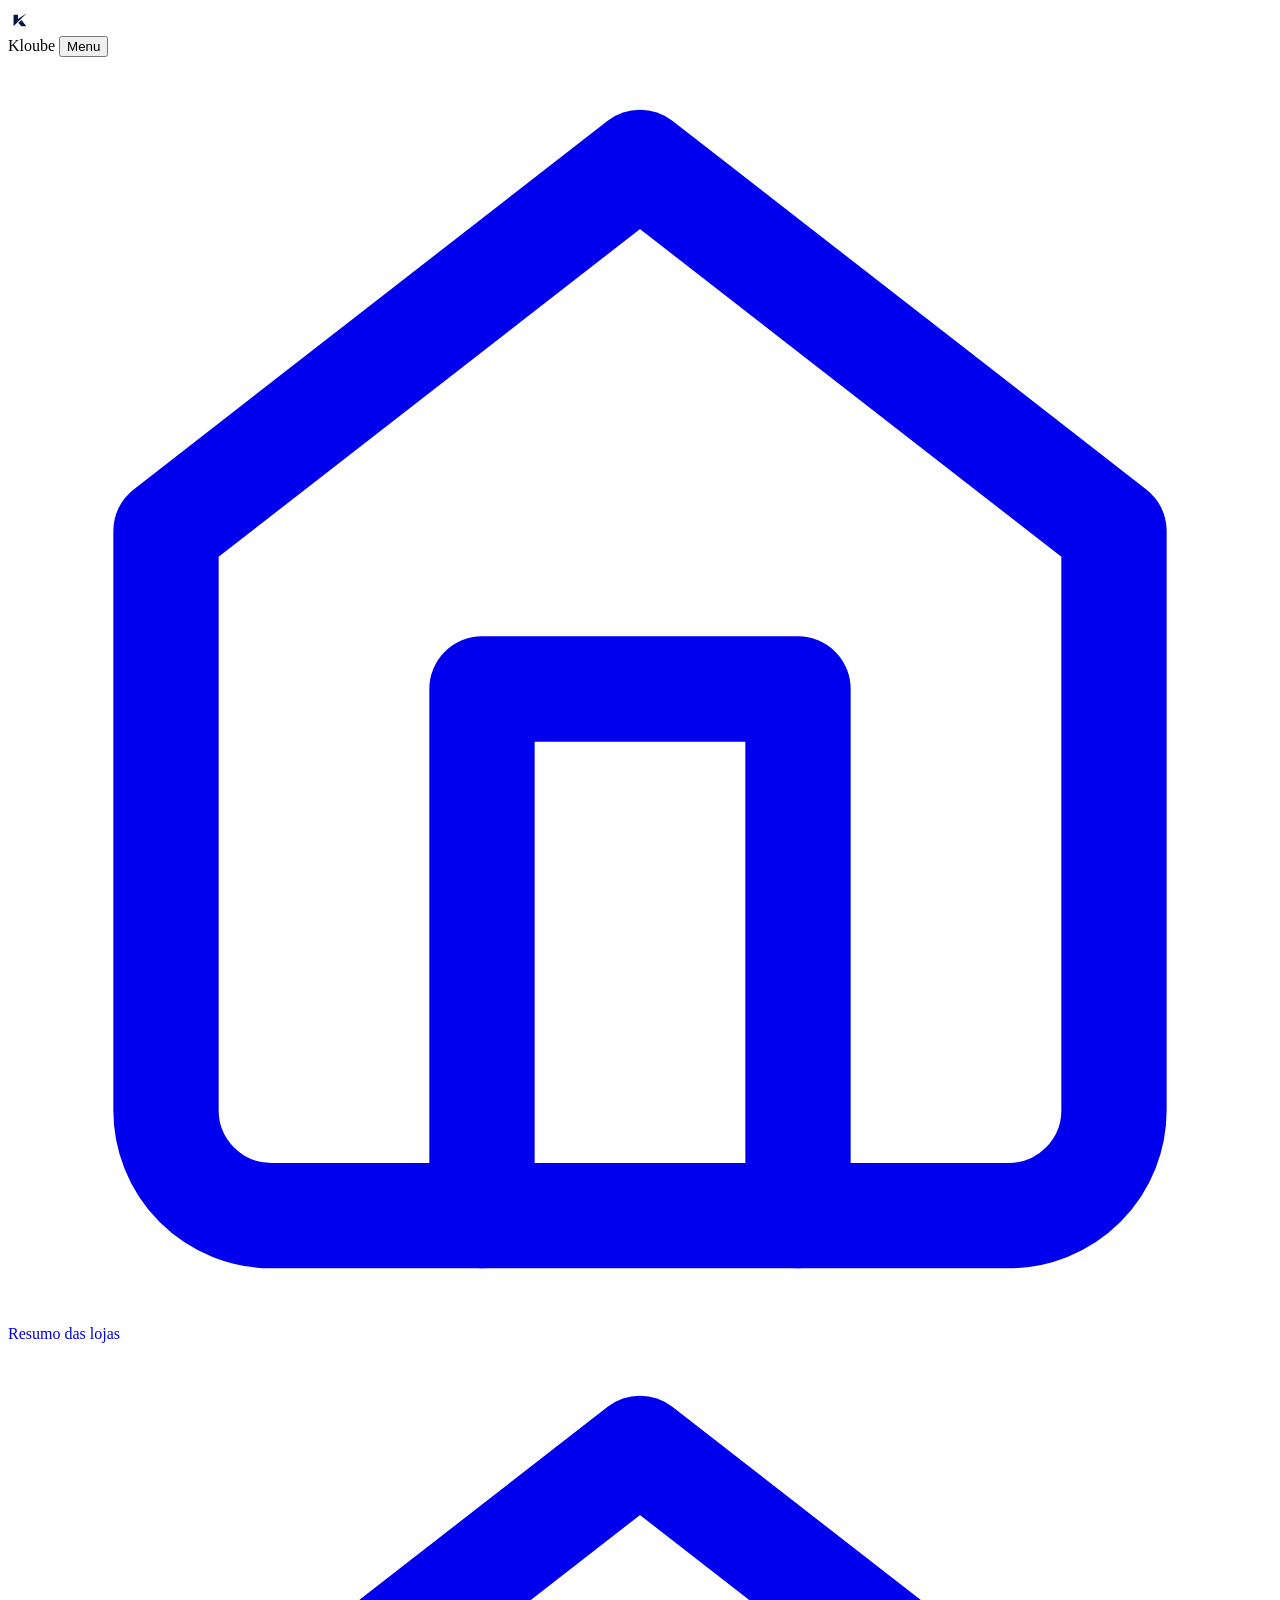
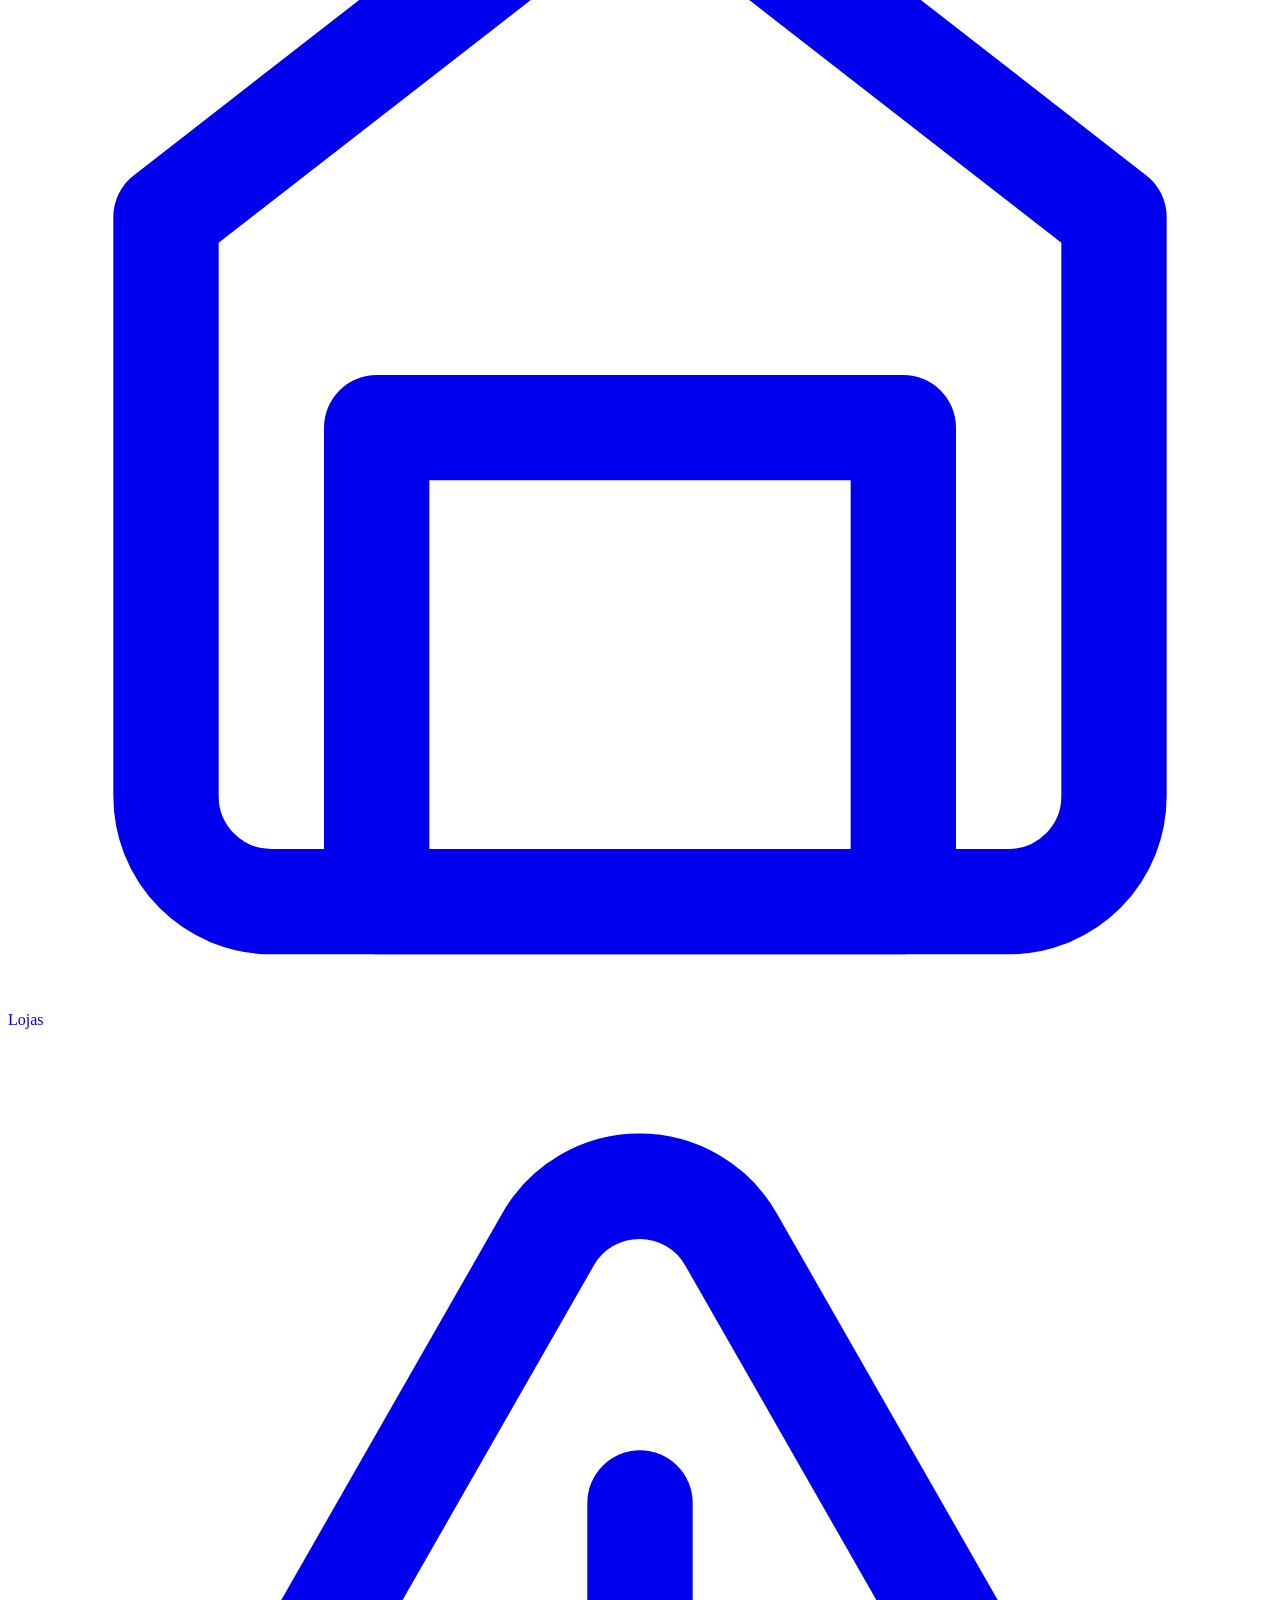
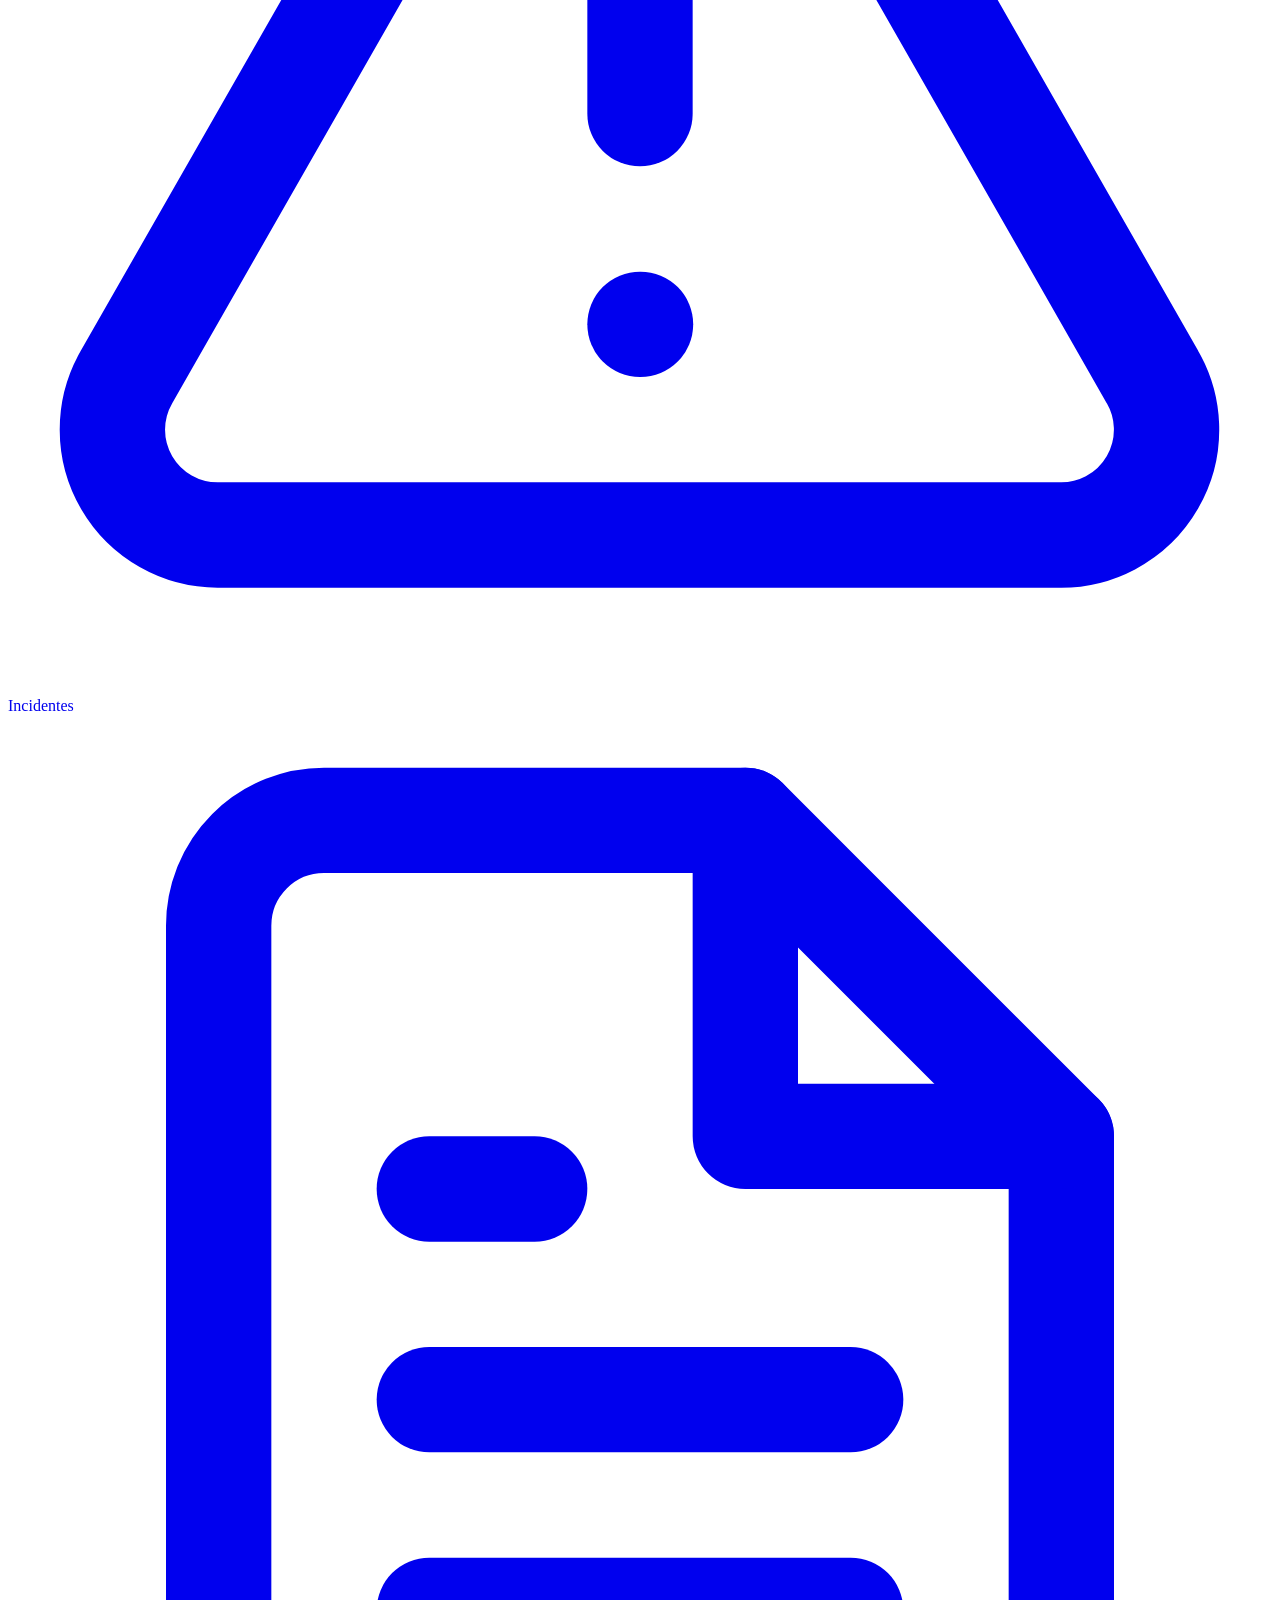
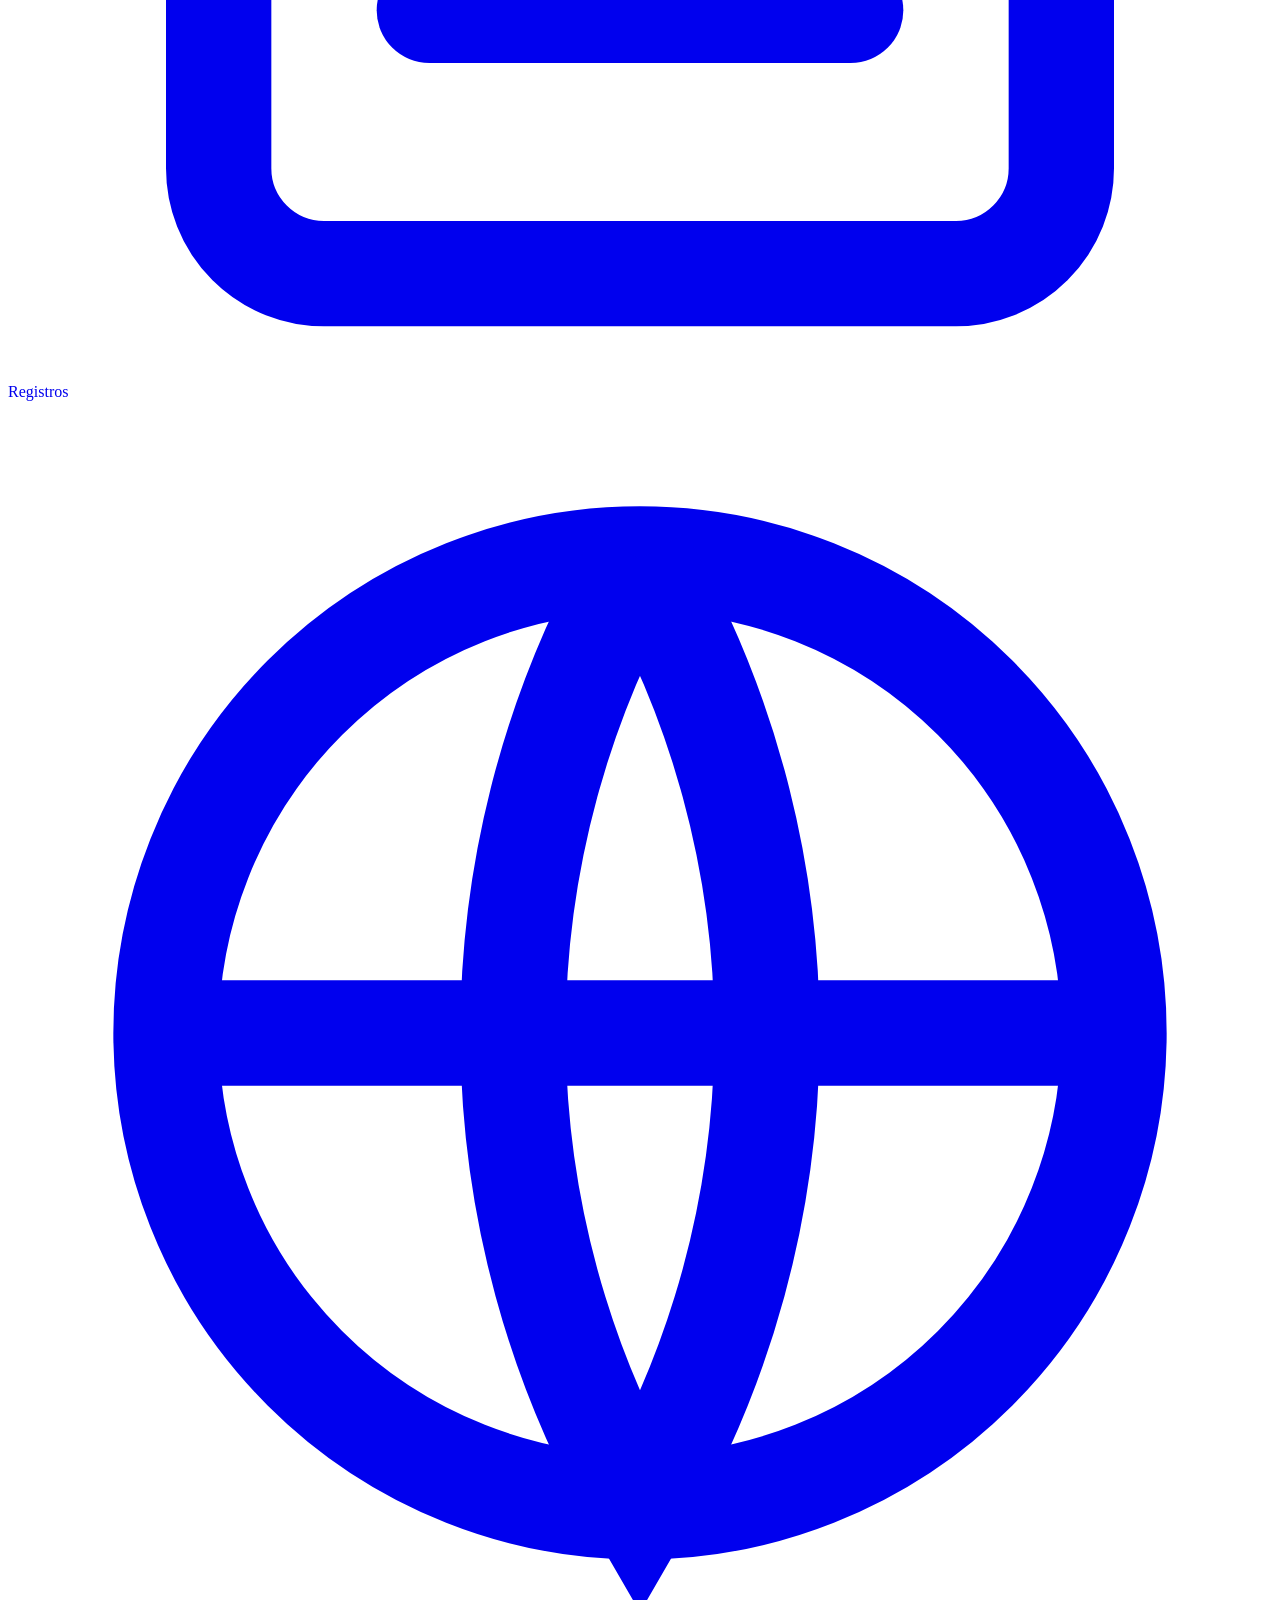
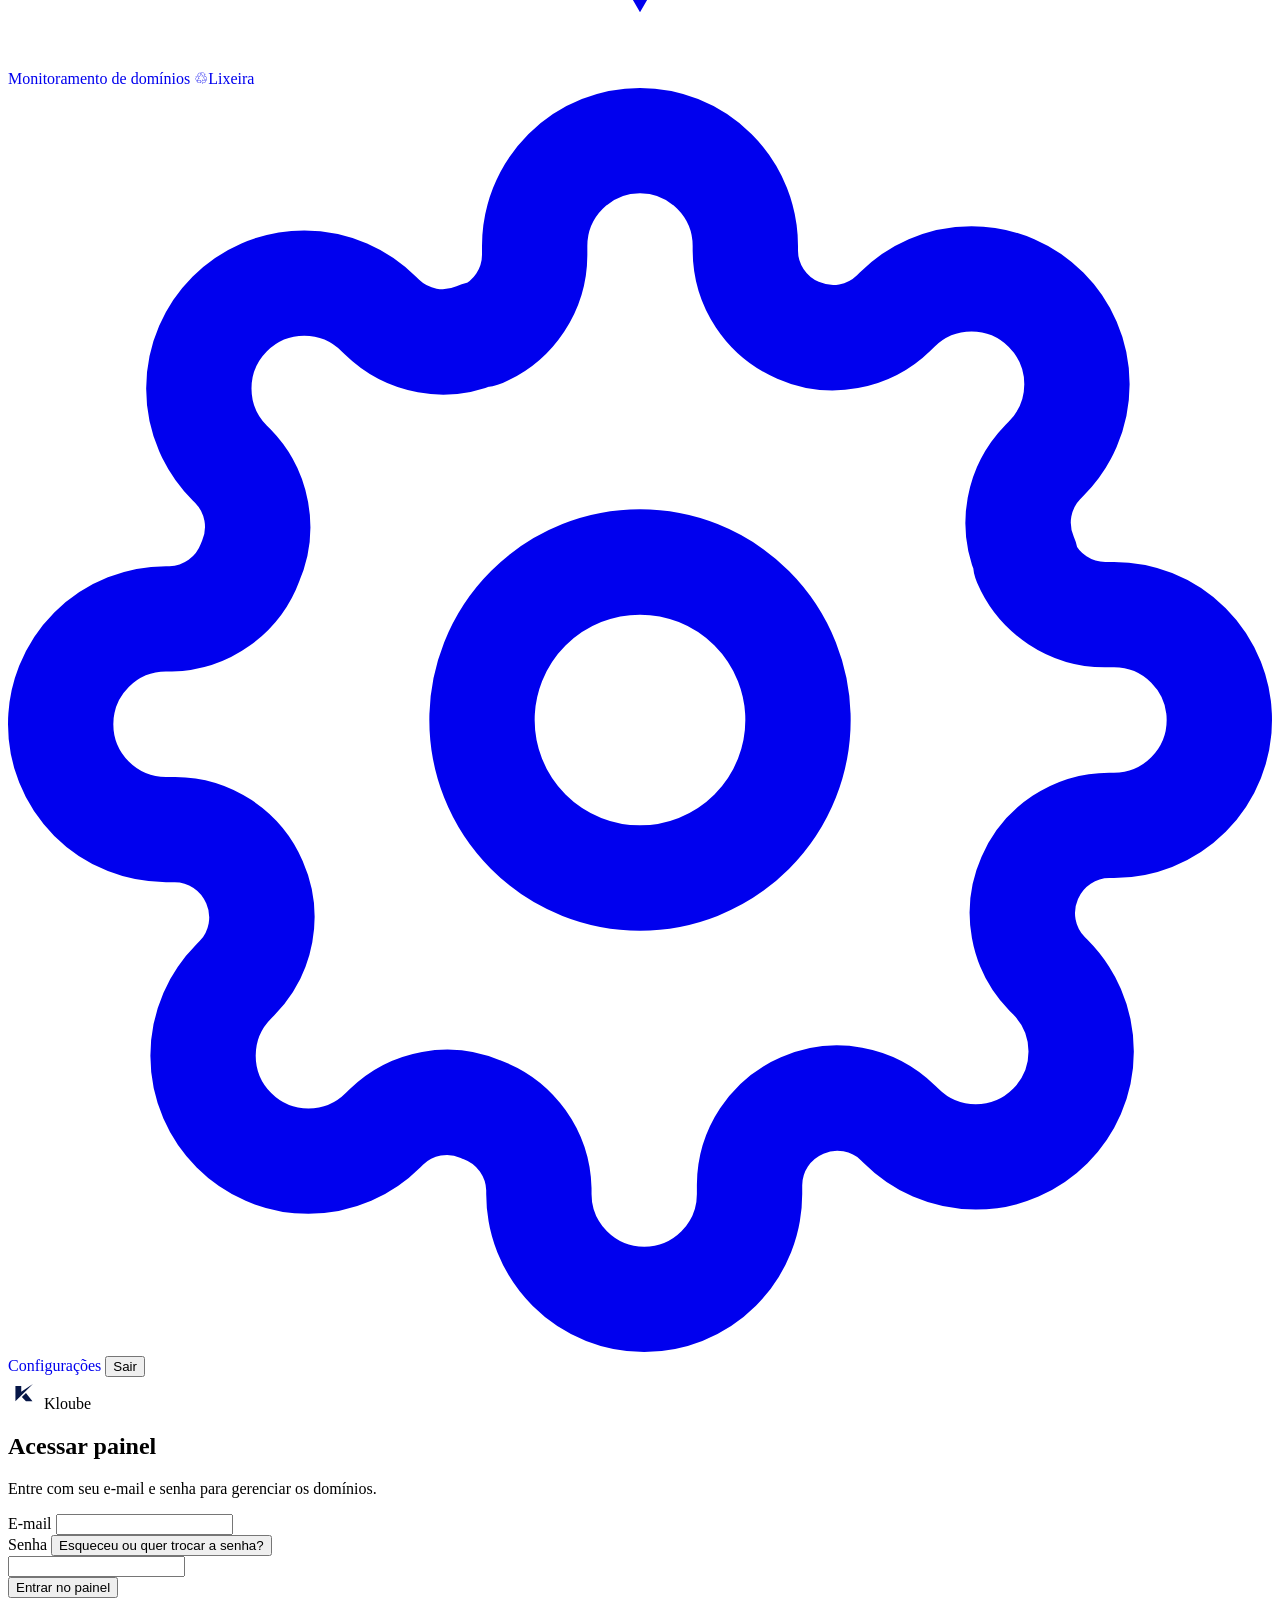
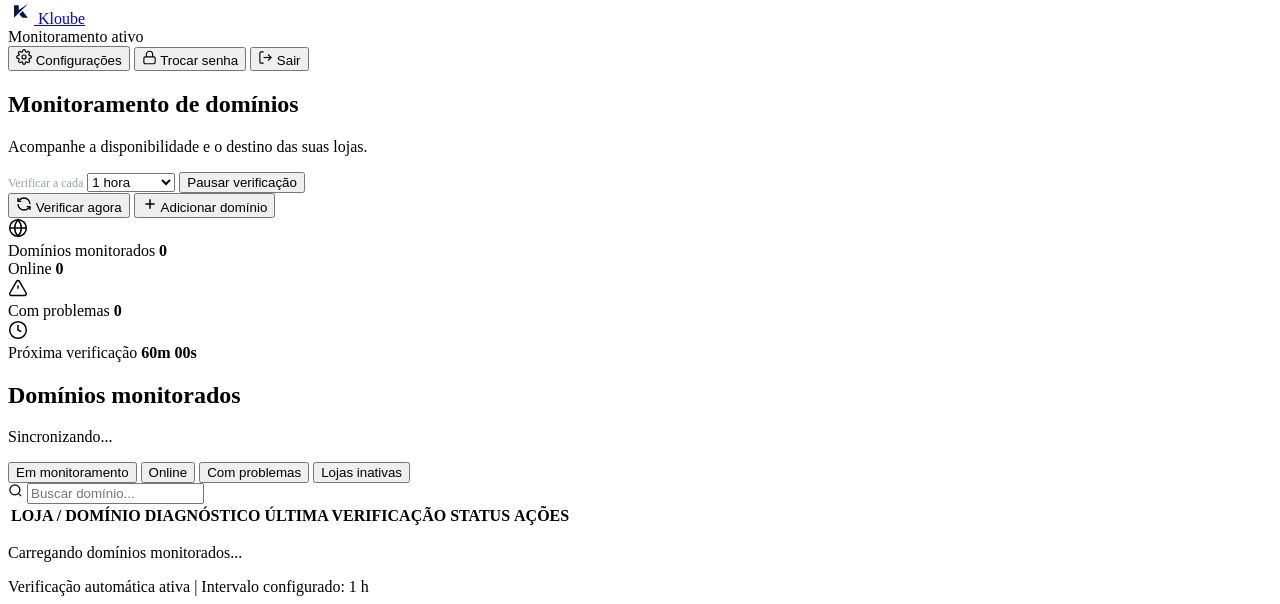
==== commit 3d7aff99: "Melhora a navegação e o layout mobile do KLOUBE" ====
--- a/domain_monitor/public/index.html
+++ b/domain_monitor/public/index.html
@@ -9,8 +9,9 @@
     <link rel="preconnect" href="https://fonts.googleapis.com">
     <link rel="preconnect" href="https://fonts.gstatic.com" crossorigin>
     <link href="https://fonts.googleapis.com/css2?family=Inter:wght@400;500;600;700&family=JetBrains+Mono:wght@400;500&display=swap" rel="stylesheet">
-    <link rel="stylesheet" href="/monitoramento/styles.css?v=active-reference-22-20261106" />
-<link rel="stylesheet" href="/monitoramento/unified-sidebar.css?v=matching-main-20261106"></head>
+    <link rel="stylesheet" href="/monitoramento/styles.css?v=kloube-mobile-1" />
+    <link rel="stylesheet" href="/monitoramento/unified-sidebar.css?v=kloube-mobile-1">
+</head>
 <body><aside class="sidebar unified-sidebar" id="sidebar">
         <div class="sidebar-brand">
             <div class="brand-logo-badge">
@@ -21,9 +22,10 @@
                 </svg>
             </div>
             <span class="brand-logo-text">Kloube</span>
-        </div>
-
-        <nav class="sidebar-nav">
+            <button type="button" class="mobile-menu-toggle" id="mobile-menu-toggle" aria-controls="sidebar-nav" aria-expanded="false">Menu</button>
+        </div>
+
+        <nav class="sidebar-nav" id="sidebar-nav" aria-label="Navegação principal">
             <a class="nav-item" href="/?view=summary" style="text-decoration:none">
                 <svg class="nav-icon" viewBox="0 0 24 24" fill="none" stroke="currentColor" stroke-width="2" stroke-linecap="round" stroke-linejoin="round">
                     <path d="m3 9 9-7 9 7v11a2 2 0 0 1-2 2H5a2 2 0 0 1-2-2z"></path>
@@ -663,6 +665,6 @@
     <!-- Container de Toasts -->
     <div id="toast-container" class="toast-container" aria-live="polite"></div>
 
-    <script src="/monitoramento/app.js?v=active-reference-22-20261106"></script>
+    <script src="/monitoramento/app.js?v=kloube-mobile-1"></script>
 </body>
 </html>
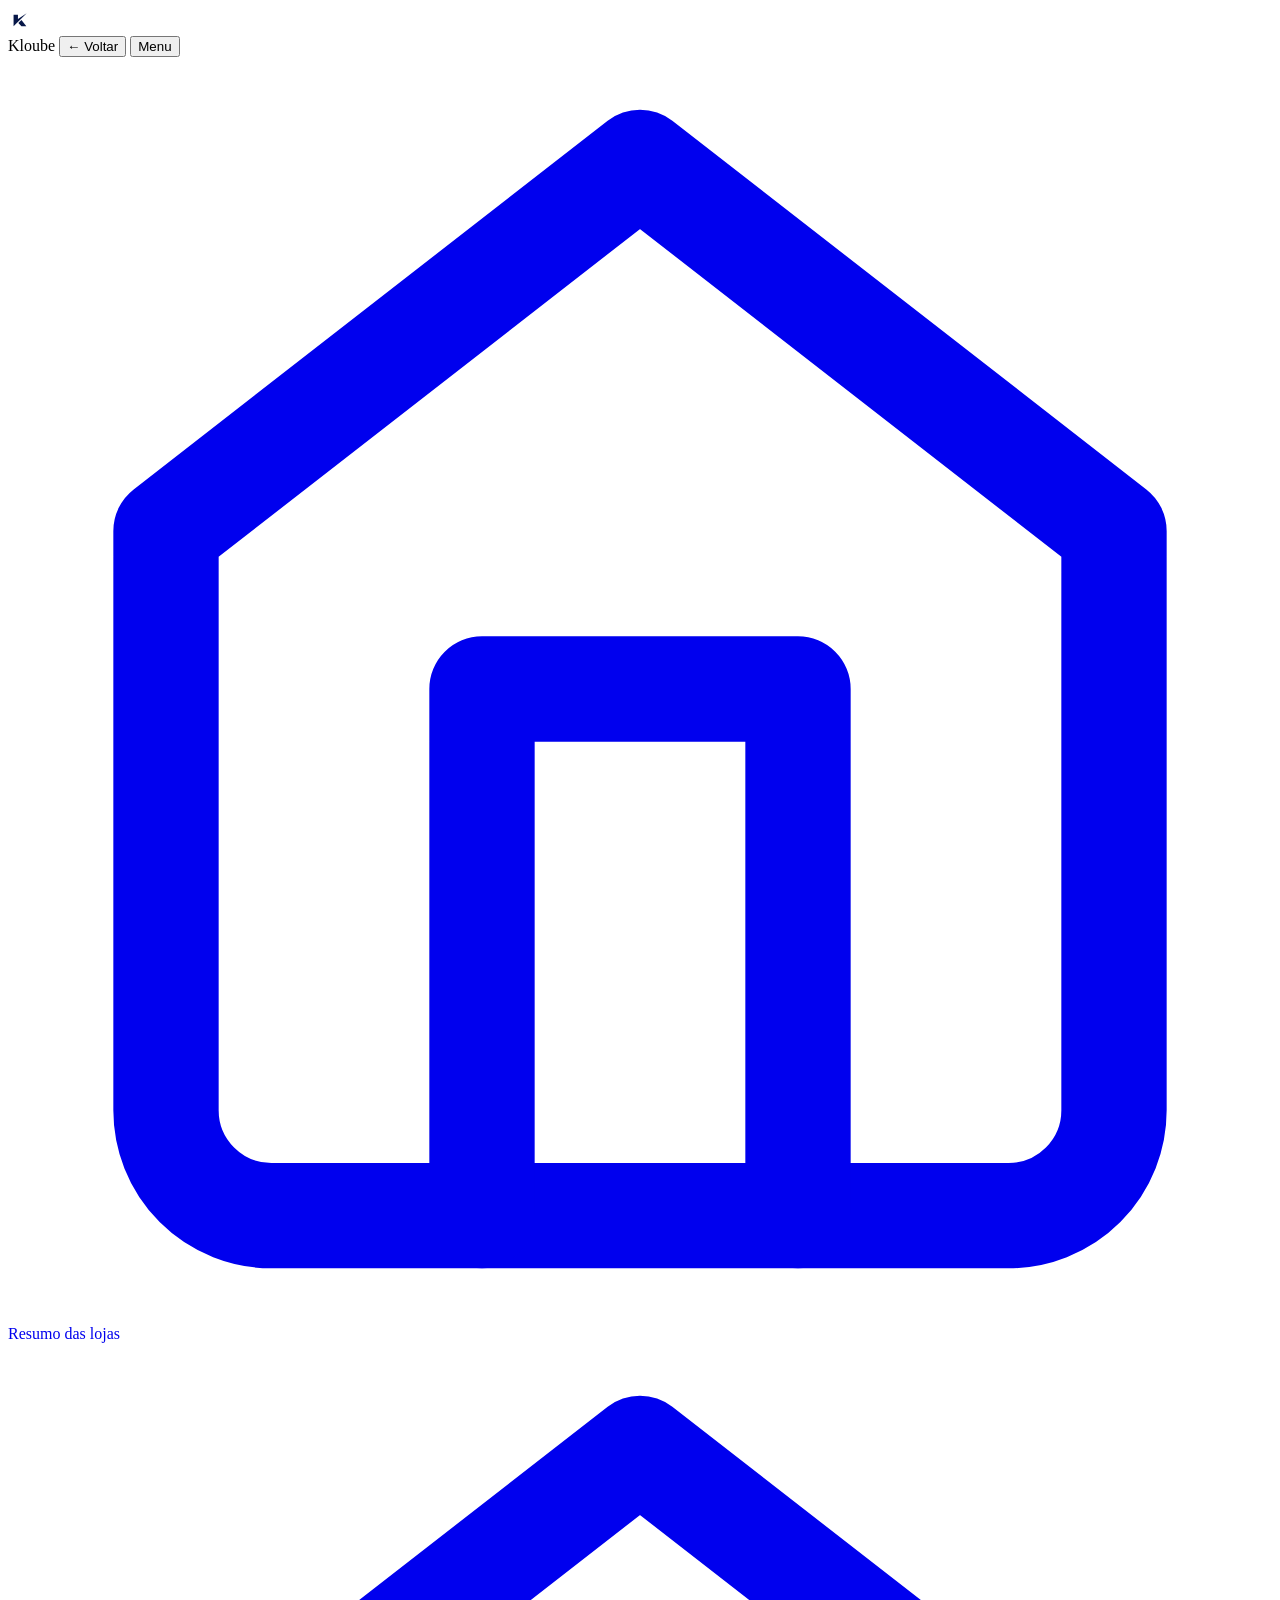
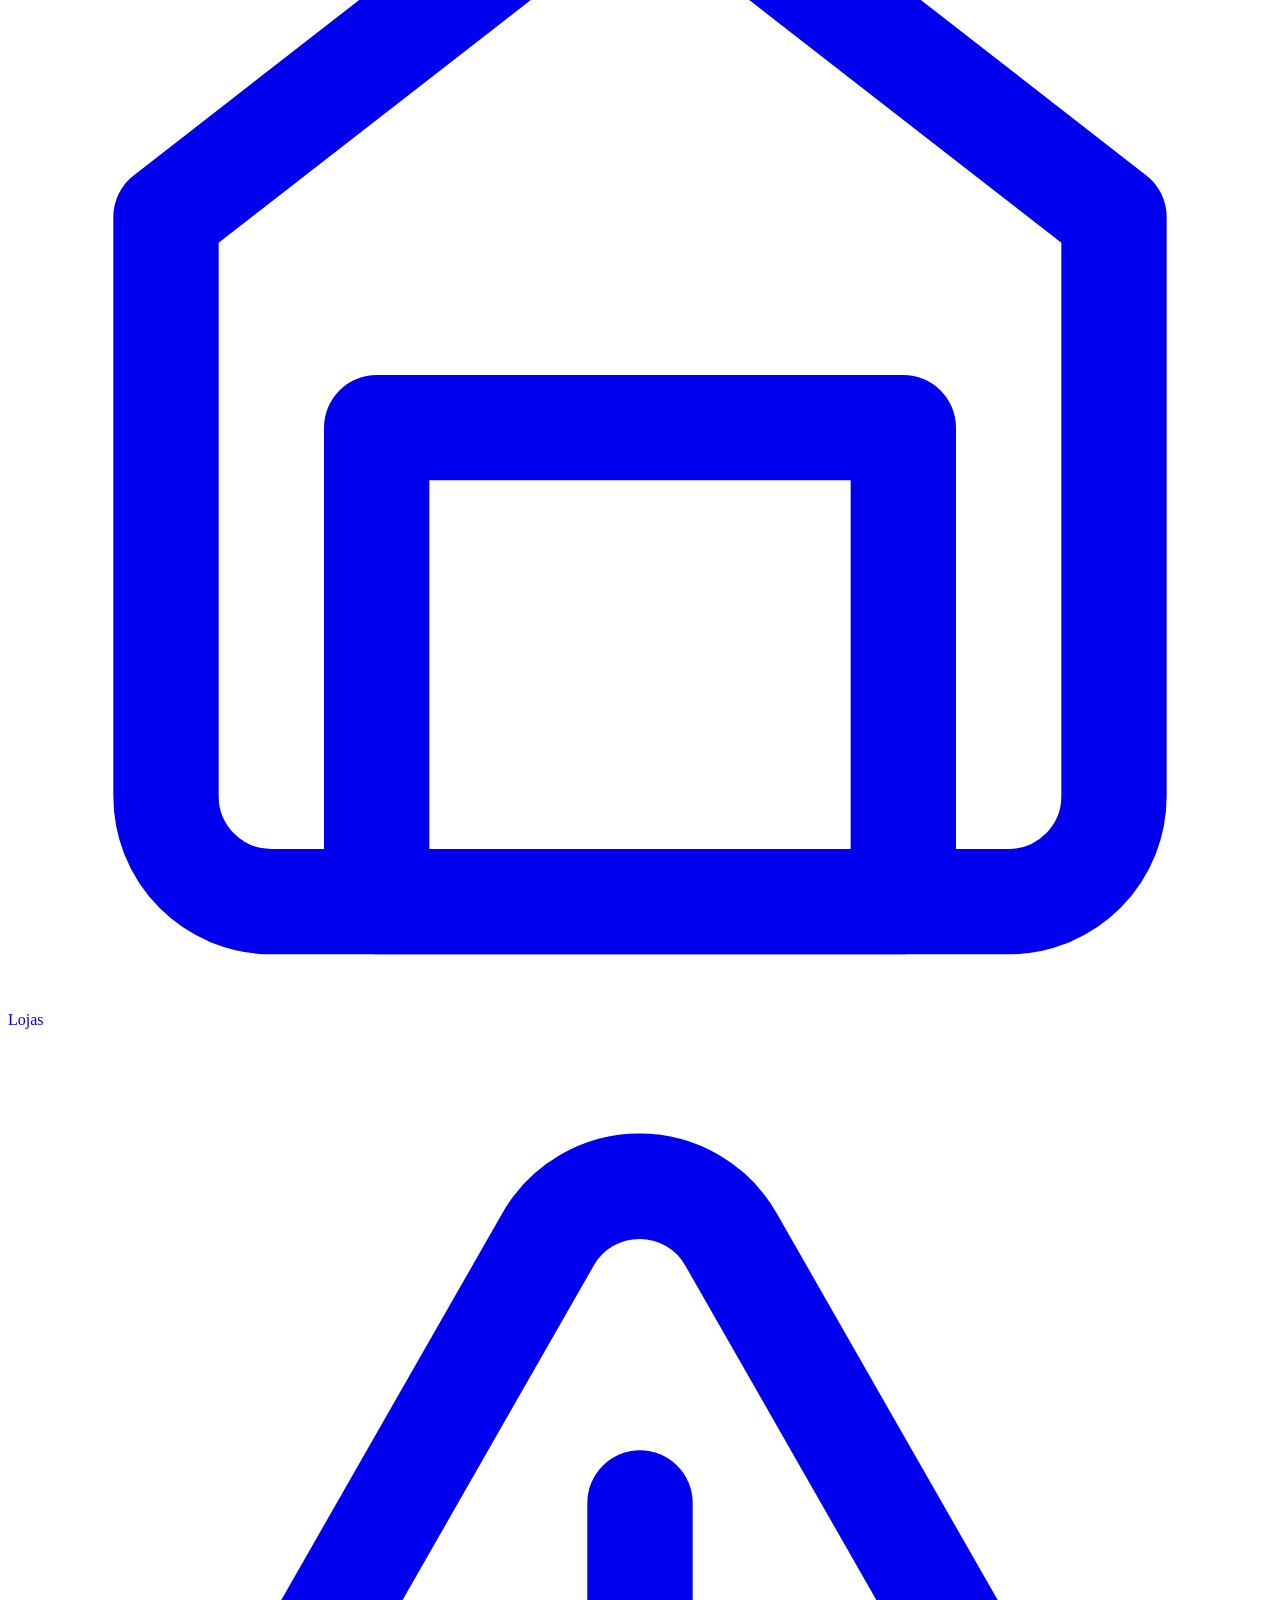
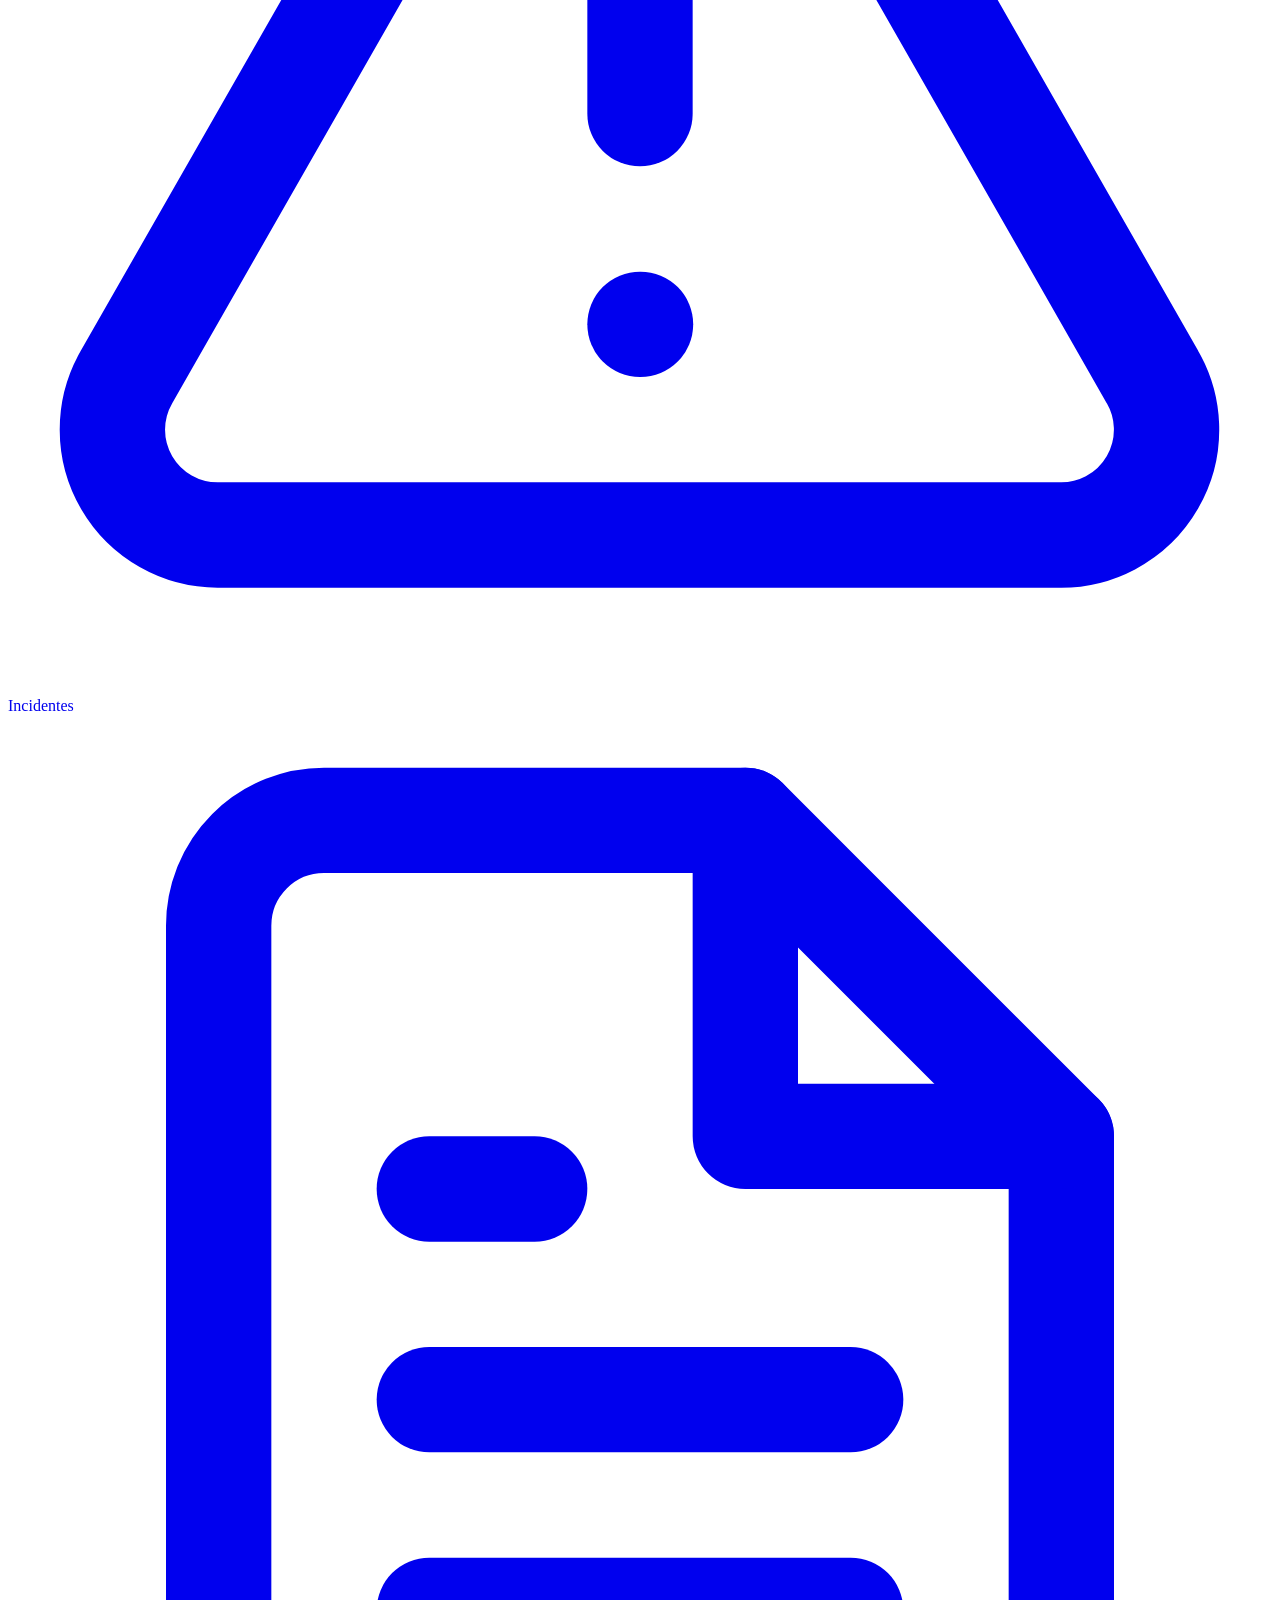
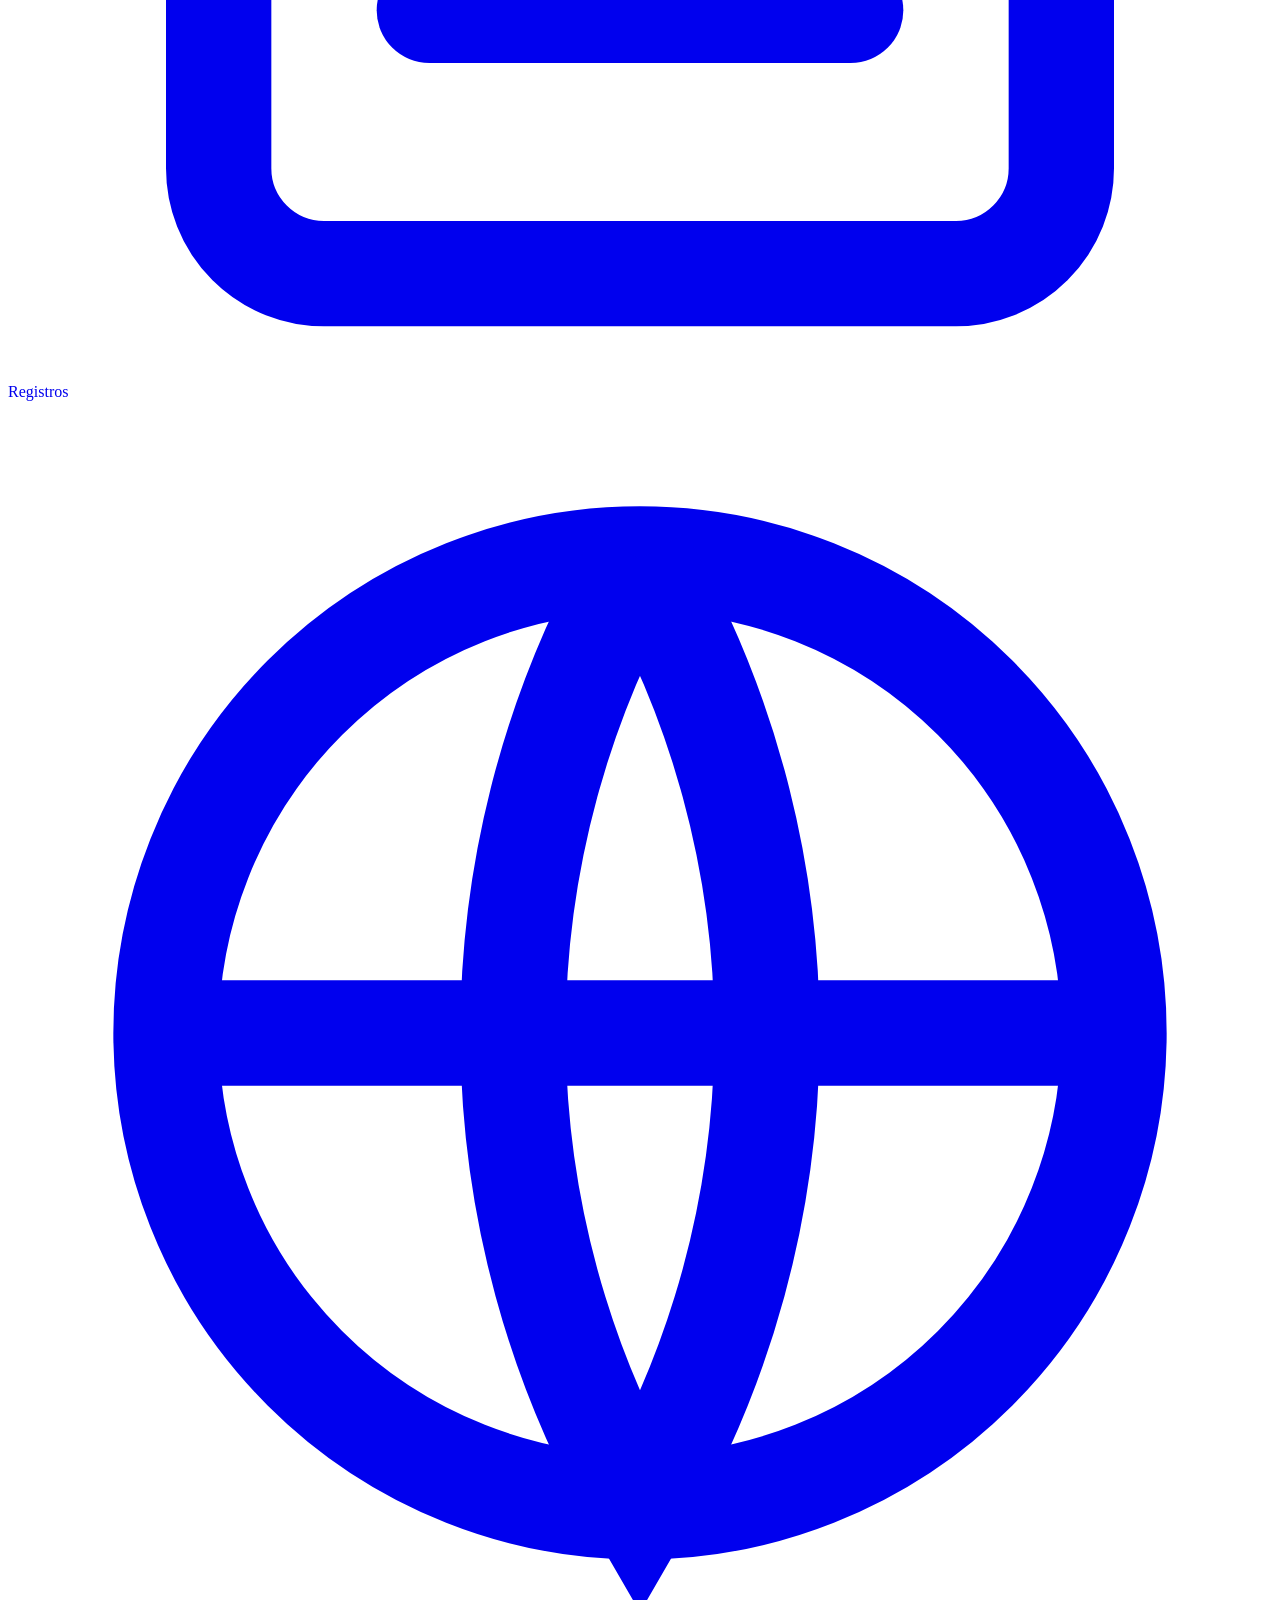
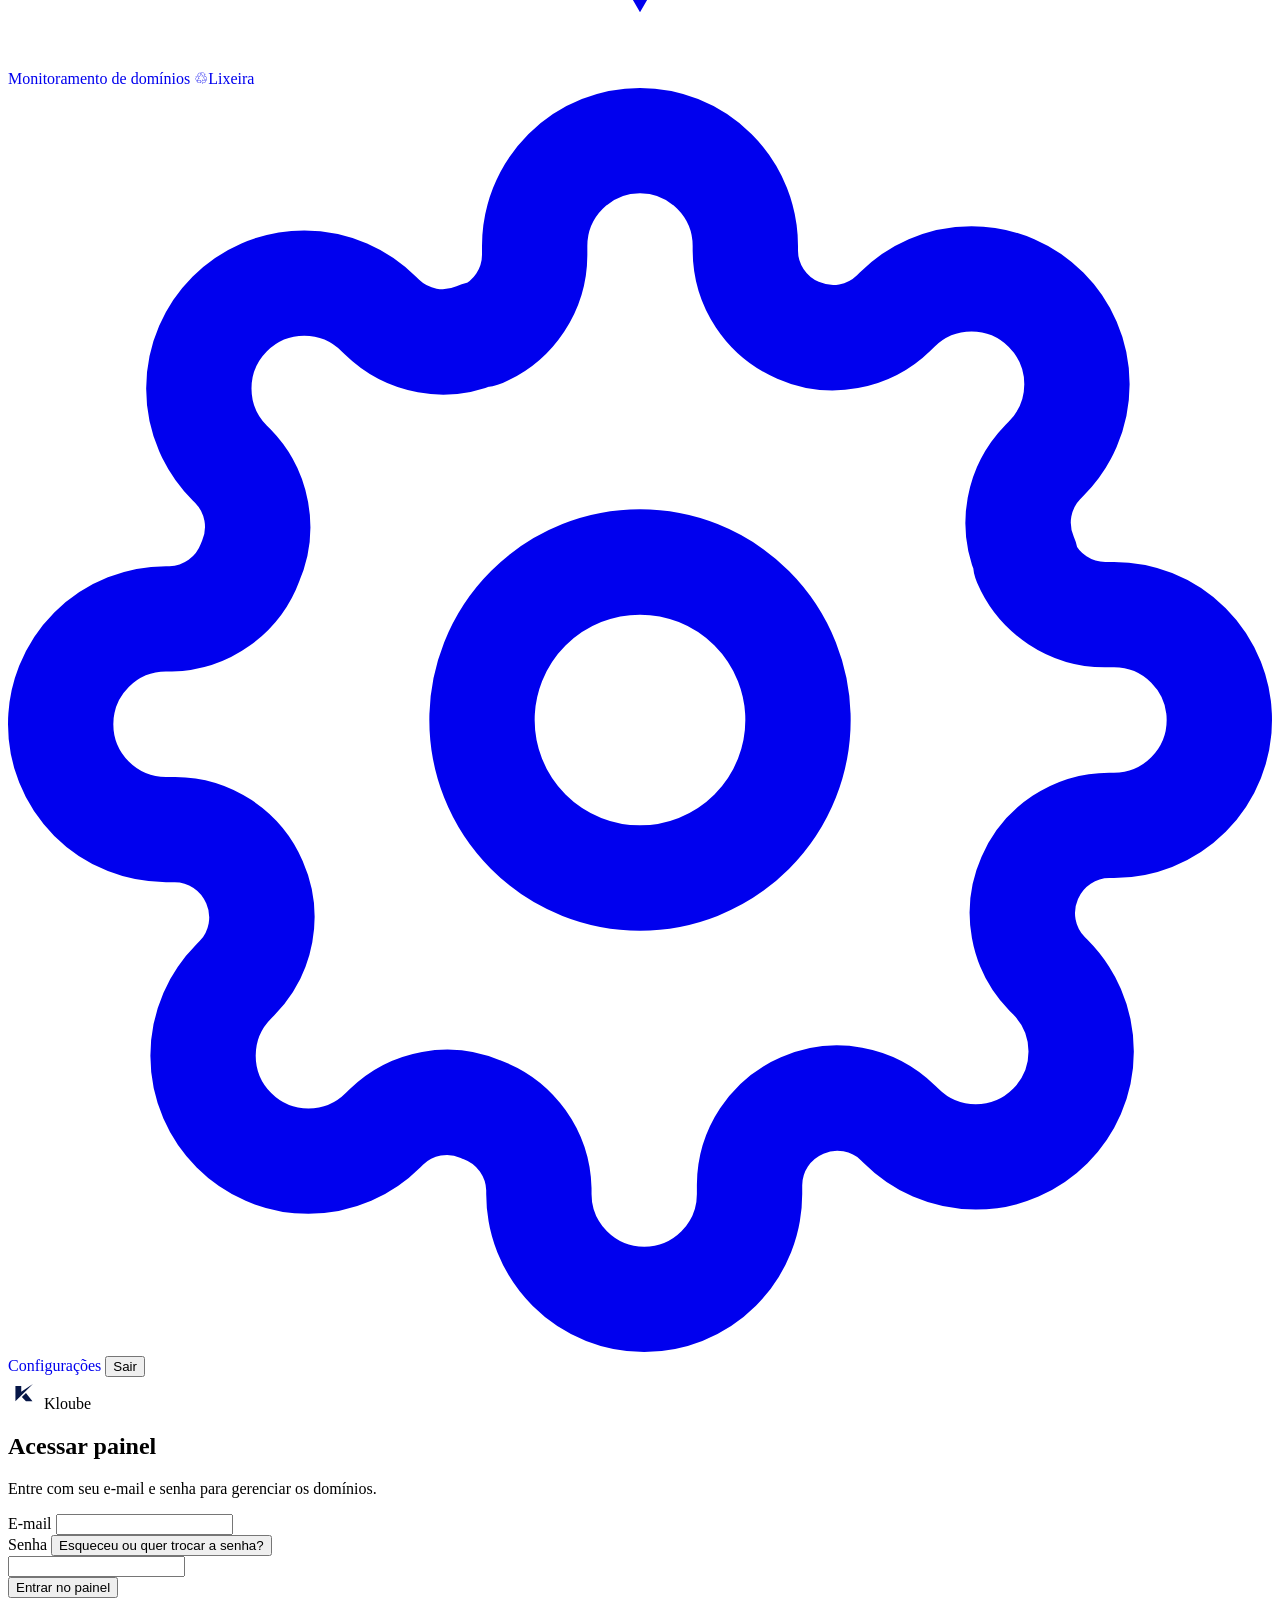
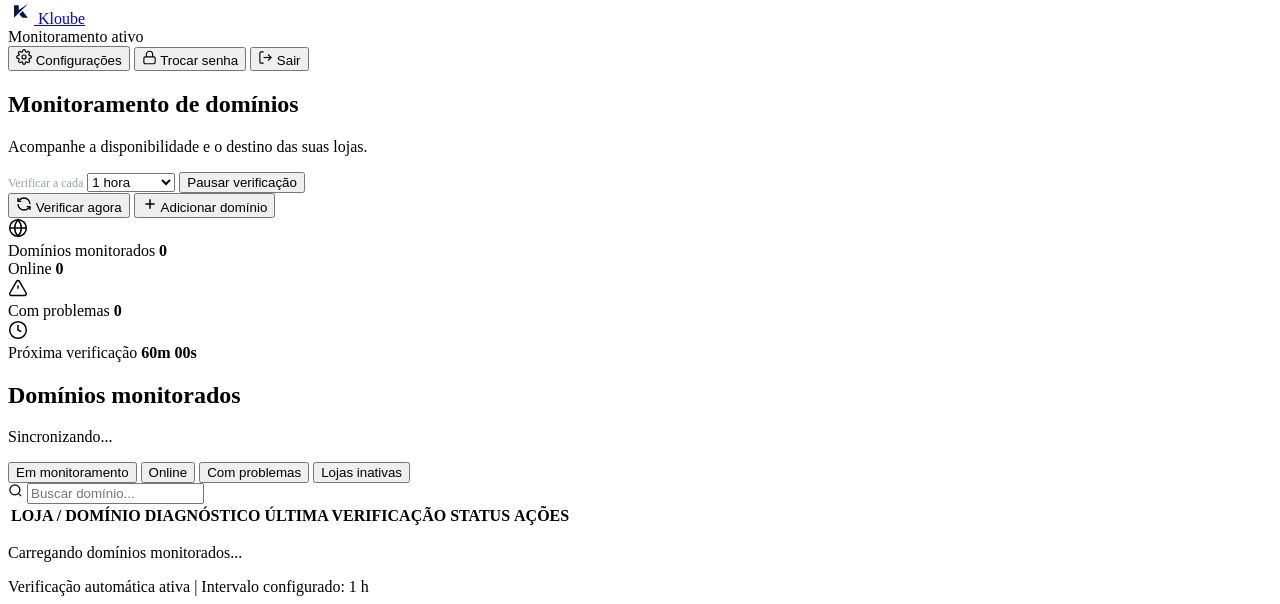
==== commit 58c57381: "Adiciona botão Voltar no KLOUBE mobile e no Monitoramento" ====
--- a/domain_monitor/public/index.html
+++ b/domain_monitor/public/index.html
@@ -10,7 +10,7 @@
     <link rel="preconnect" href="https://fonts.gstatic.com" crossorigin>
     <link href="https://fonts.googleapis.com/css2?family=Inter:wght@400;500;600;700&family=JetBrains+Mono:wght@400;500&display=swap" rel="stylesheet">
     <link rel="stylesheet" href="/monitoramento/styles.css?v=kloube-mobile-1" />
-    <link rel="stylesheet" href="/monitoramento/unified-sidebar.css?v=kloube-mobile-1">
+    <link rel="stylesheet" href="/monitoramento/unified-sidebar.css?v=kloube-mobile-2">
 </head>
 <body><aside class="sidebar unified-sidebar" id="sidebar">
         <div class="sidebar-brand">
@@ -22,6 +22,7 @@
                 </svg>
             </div>
             <span class="brand-logo-text">Kloube</span>
+            <button type="button" class="mobile-back-btn" id="mobile-back-btn"><span aria-hidden="true">←</span> Voltar</button>
             <button type="button" class="mobile-menu-toggle" id="mobile-menu-toggle" aria-controls="sidebar-nav" aria-expanded="false">Menu</button>
         </div>
 
@@ -665,6 +666,6 @@
     <!-- Container de Toasts -->
     <div id="toast-container" class="toast-container" aria-live="polite"></div>
 
-    <script src="/monitoramento/app.js?v=kloube-mobile-1"></script>
+    <script src="/monitoramento/app.js?v=kloube-mobile-2"></script>
 </body>
 </html>
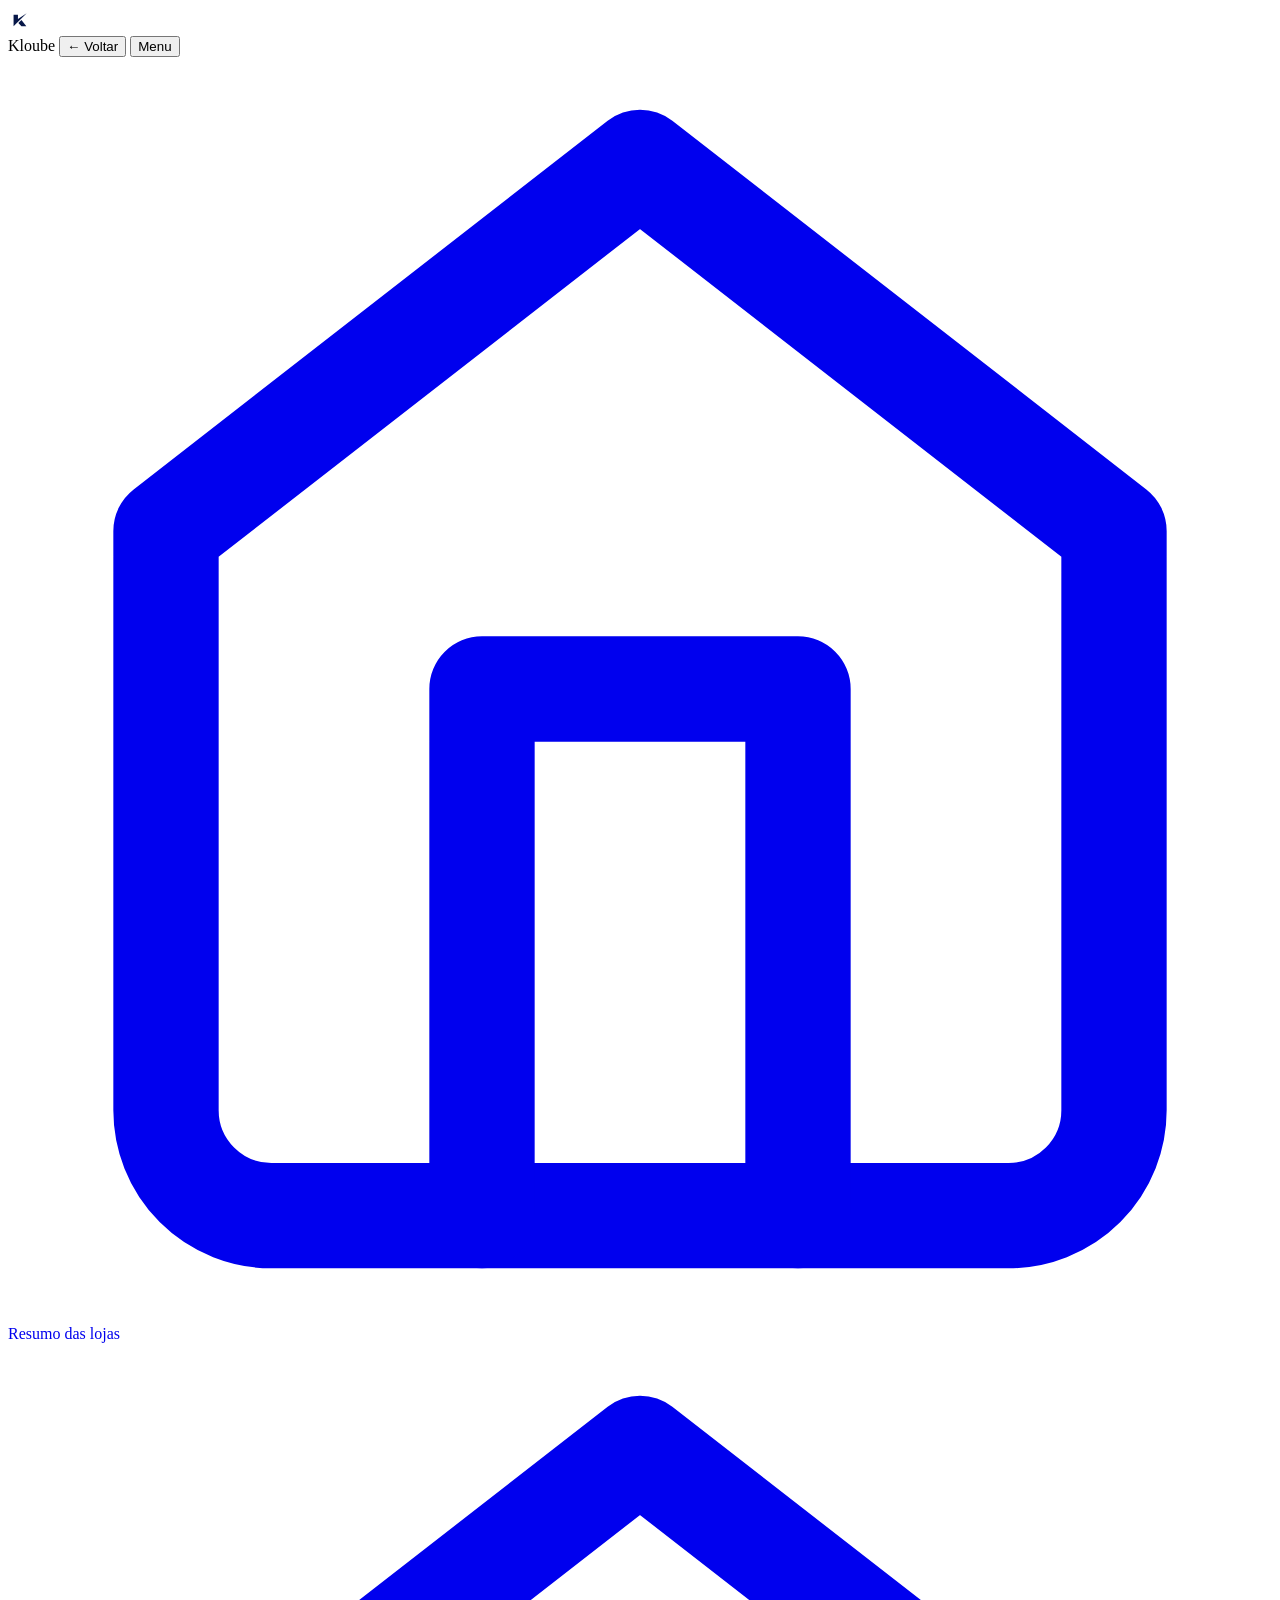
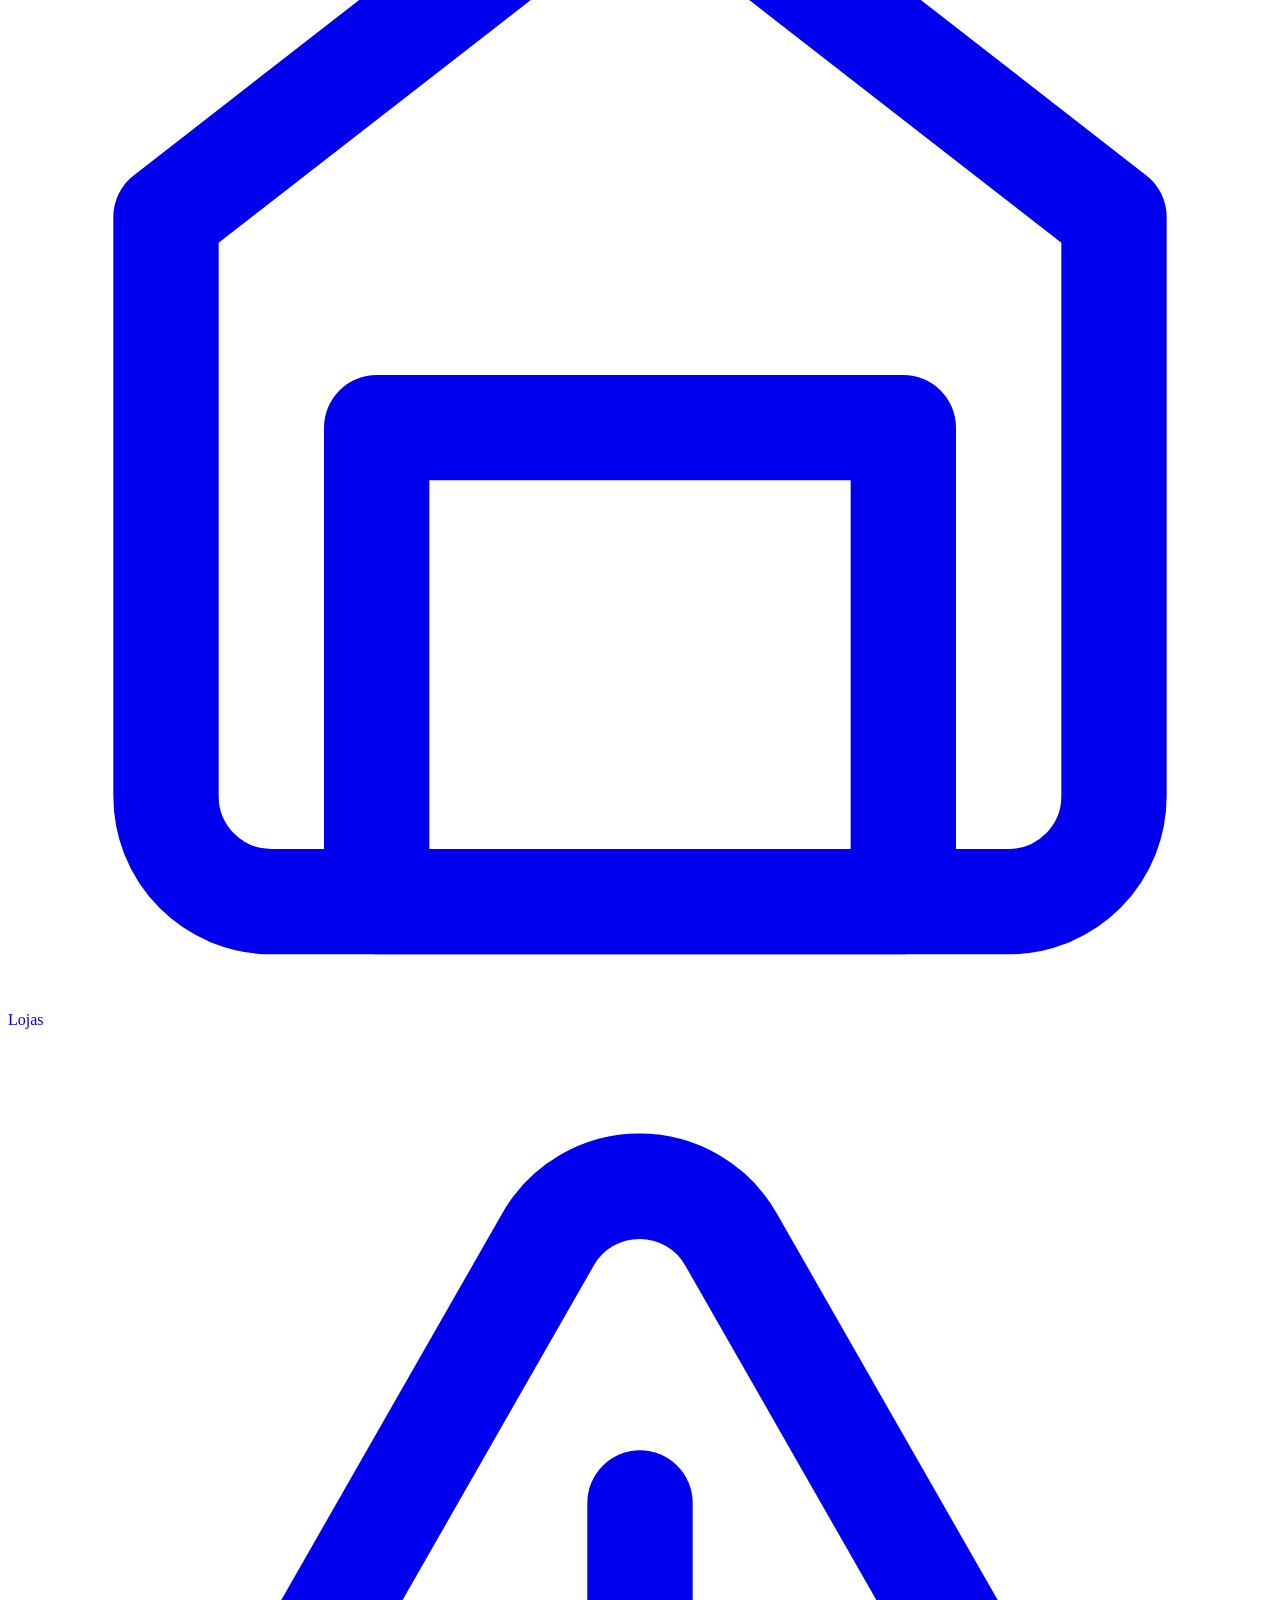
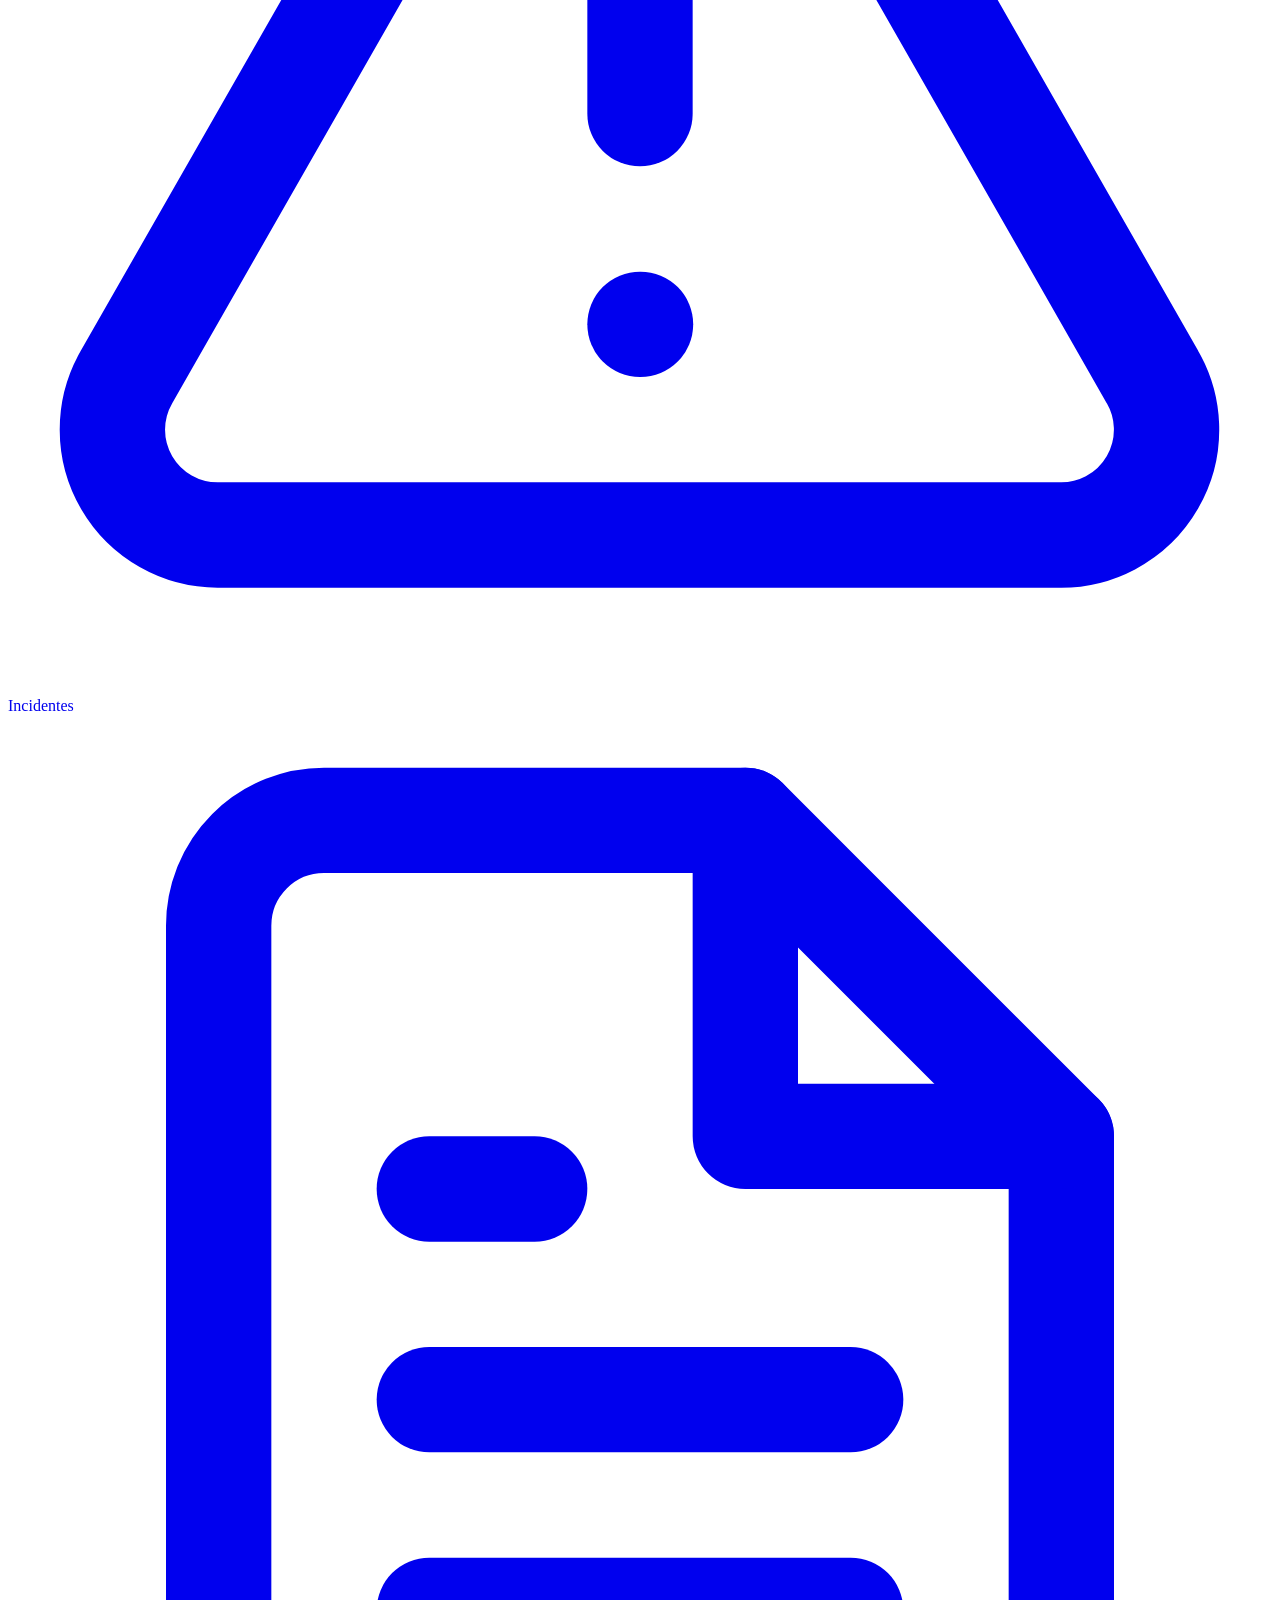
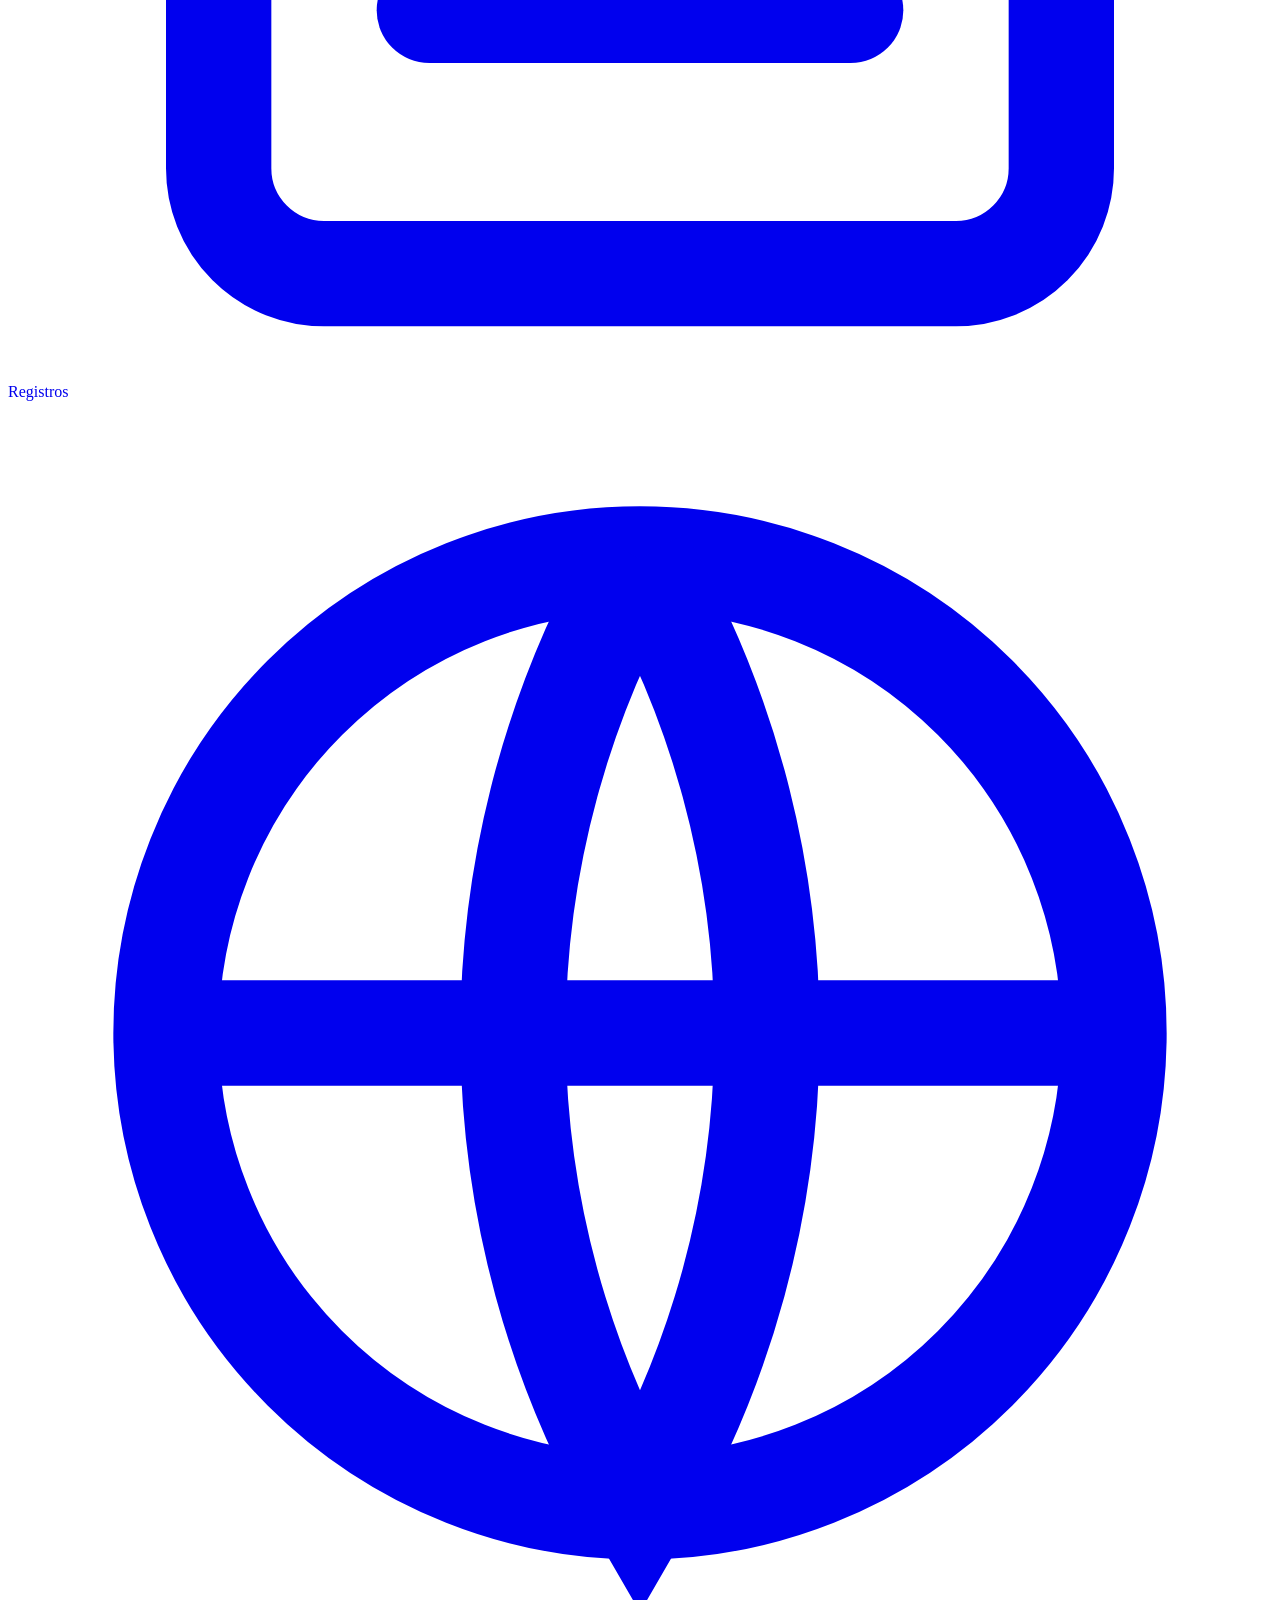
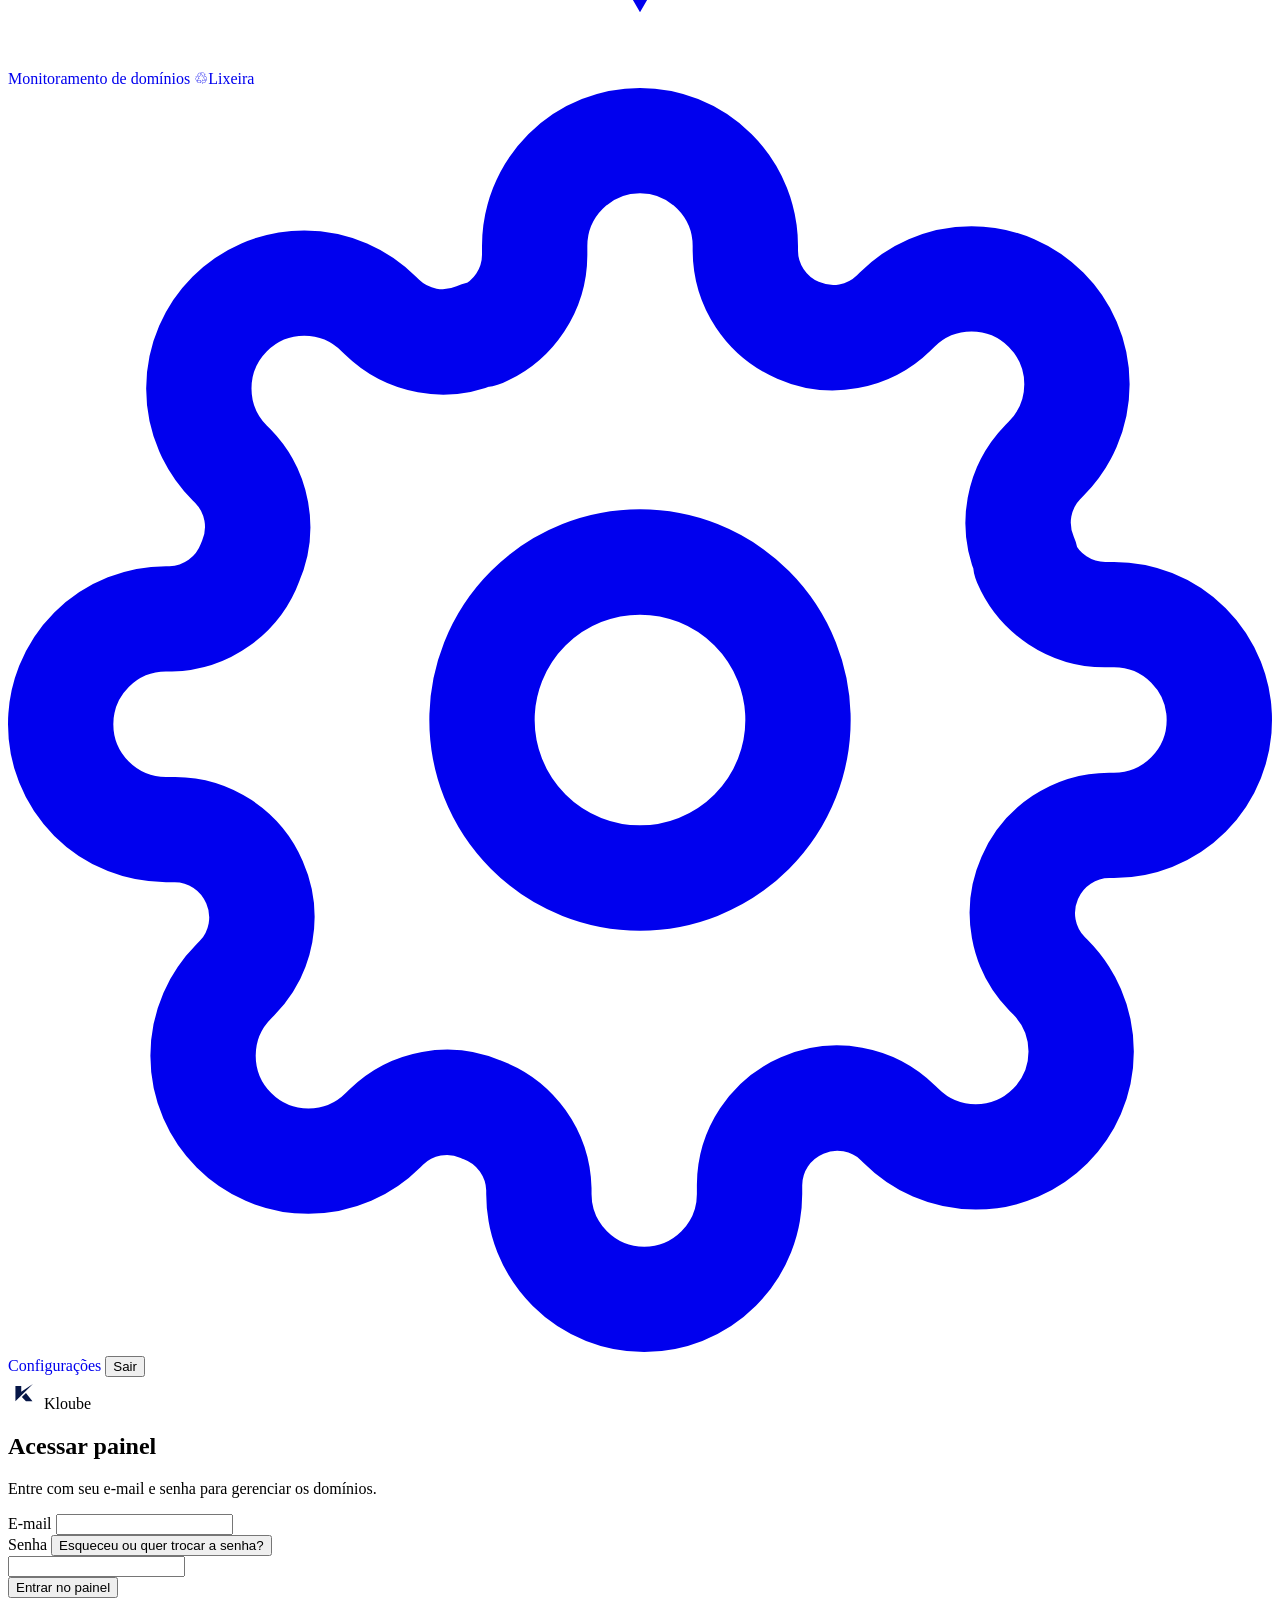
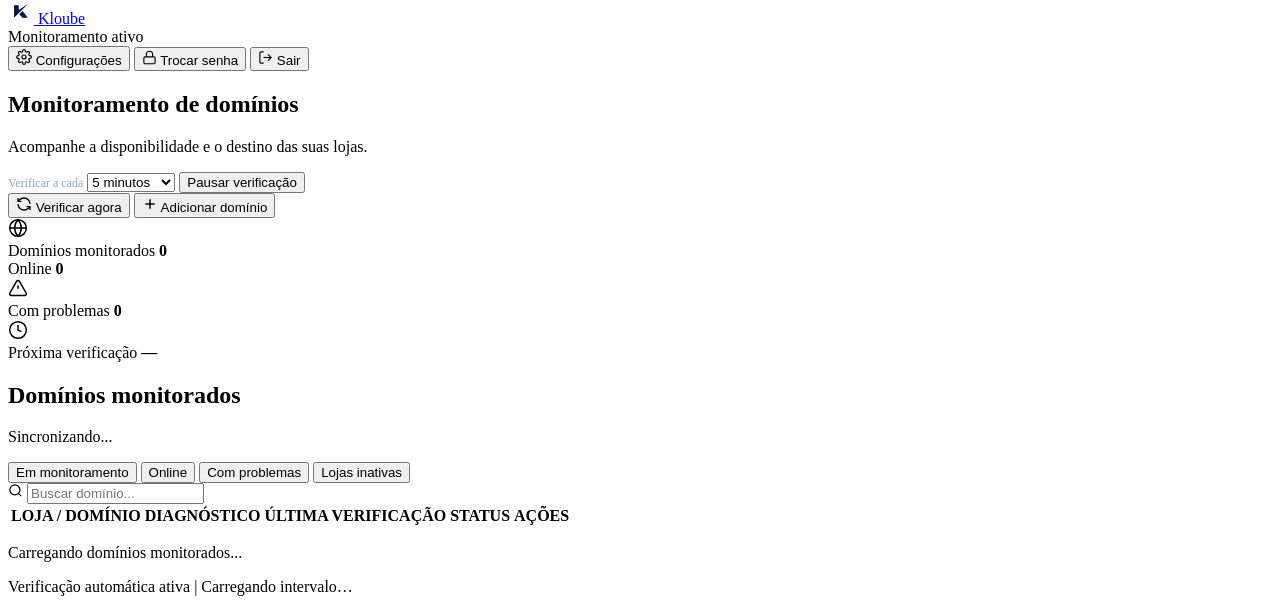
==== commit a59ea48f: "Moderniza a Central e configura verificacoes a cada cinco minutos" ====
--- a/domain_monitor/public/index.html
+++ b/domain_monitor/public/index.html
@@ -10,7 +10,8 @@
     <link rel="preconnect" href="https://fonts.gstatic.com" crossorigin>
     <link href="https://fonts.googleapis.com/css2?family=Inter:wght@400;500;600;700&family=JetBrains+Mono:wght@400;500&display=swap" rel="stylesheet">
     <link rel="stylesheet" href="/monitoramento/styles.css?v=kloube-mobile-1" />
-    <link rel="stylesheet" href="/monitoramento/unified-sidebar.css?v=kloube-mobile-2">
+    <link rel="stylesheet" href="/monitoramento/unified-sidebar.css?v=kloube-mobile-3">
+    <link rel="stylesheet" href="/kloube-theme.css?v=1">
 </head>
 <body><aside class="sidebar unified-sidebar" id="sidebar">
         <div class="sidebar-brand">
@@ -249,7 +250,7 @@
                 <div class="monitor-controls">
                     <label for="monitor-interval" style="color:#94a3b8;font-size:12px">Verificar a cada</label>
                     <select id="monitor-interval" aria-label="Intervalo de verificação">
-                        <option value="900">15 minutos</option><option value="1800">30 minutos</option><option value="3600" selected>1 hora</option>
+                        <option value="300" selected>5 minutos</option><option value="900">15 minutos</option><option value="1800">30 minutos</option><option value="3600">1 hora</option>
                     </select>
                     <button type="button" id="btn-toggle-monitor" class="btn btn-secondary">Pausar verificação</button>
                 </div>
@@ -322,7 +323,7 @@
                 </div>
                 <div class="summary-content">
                     <span class="summary-label">Próxima verificação</span>
-                    <strong class="summary-value" id="stat-interval">60m 00s</strong>
+                    <strong class="summary-value" id="stat-interval">—</strong>
                 </div>
             </div>
         </section>
@@ -420,7 +421,7 @@
                 <span class="status-dot status-dot-green" aria-hidden="true"></span>
                 <span id="monitor-running-label">Verificação automática ativa</span>
                 <span class="footer-sep" aria-hidden="true">|</span>
-                <span id="footer-next-check" class="footer-muted">Intervalo configurado: 1 h</span>
+                <span id="footer-next-check" class="footer-muted">Carregando intervalo…</span>
             </div>
             <div class="footer-right">
                 <button type="button" id="btn-test-alert" class="link-btn" style="display:none">
@@ -570,7 +571,7 @@
                     <div class="form-field">
                         <label for="set-interval">Intervalo de verificação</label>
                         <select id="set-interval">
-                            <option value="900">A cada 15 minutos</option><option value="1800">A cada 30 minutos</option><option value="3600" selected>A cada 1 hora</option>
+                            <option value="300" selected>A cada 5 minutos</option><option value="900">A cada 15 minutos</option><option value="1800">A cada 30 minutos</option><option value="3600">A cada 1 hora</option>
                         </select>
                         <span class="field-help">Verificação automática a cada 1h ou ao clicar em "Verificar agora".</span>
                     </div>
@@ -666,6 +667,6 @@
     <!-- Container de Toasts -->
     <div id="toast-container" class="toast-container" aria-live="polite"></div>
 
-    <script src="/monitoramento/app.js?v=kloube-mobile-2"></script>
+    <script src="/monitoramento/app.js?v=monitor-5min"></script>
 </body>
 </html>
